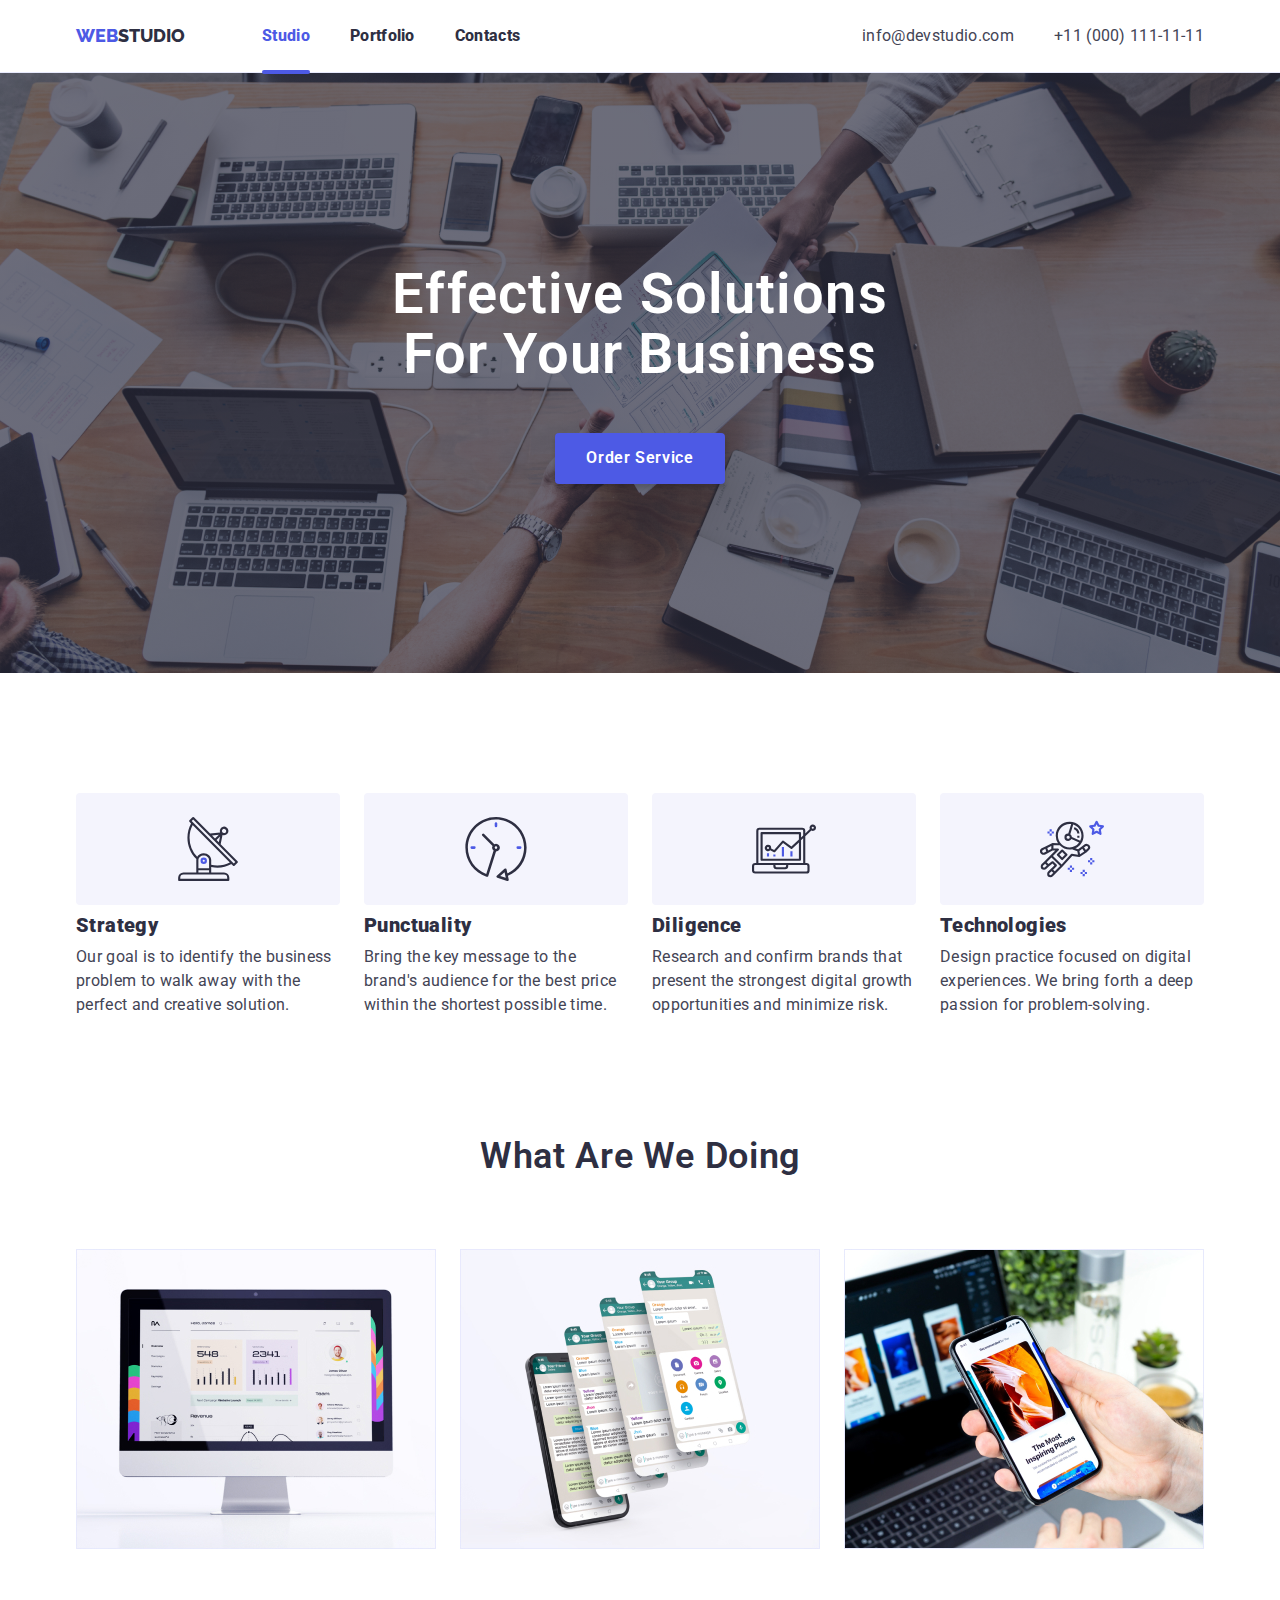
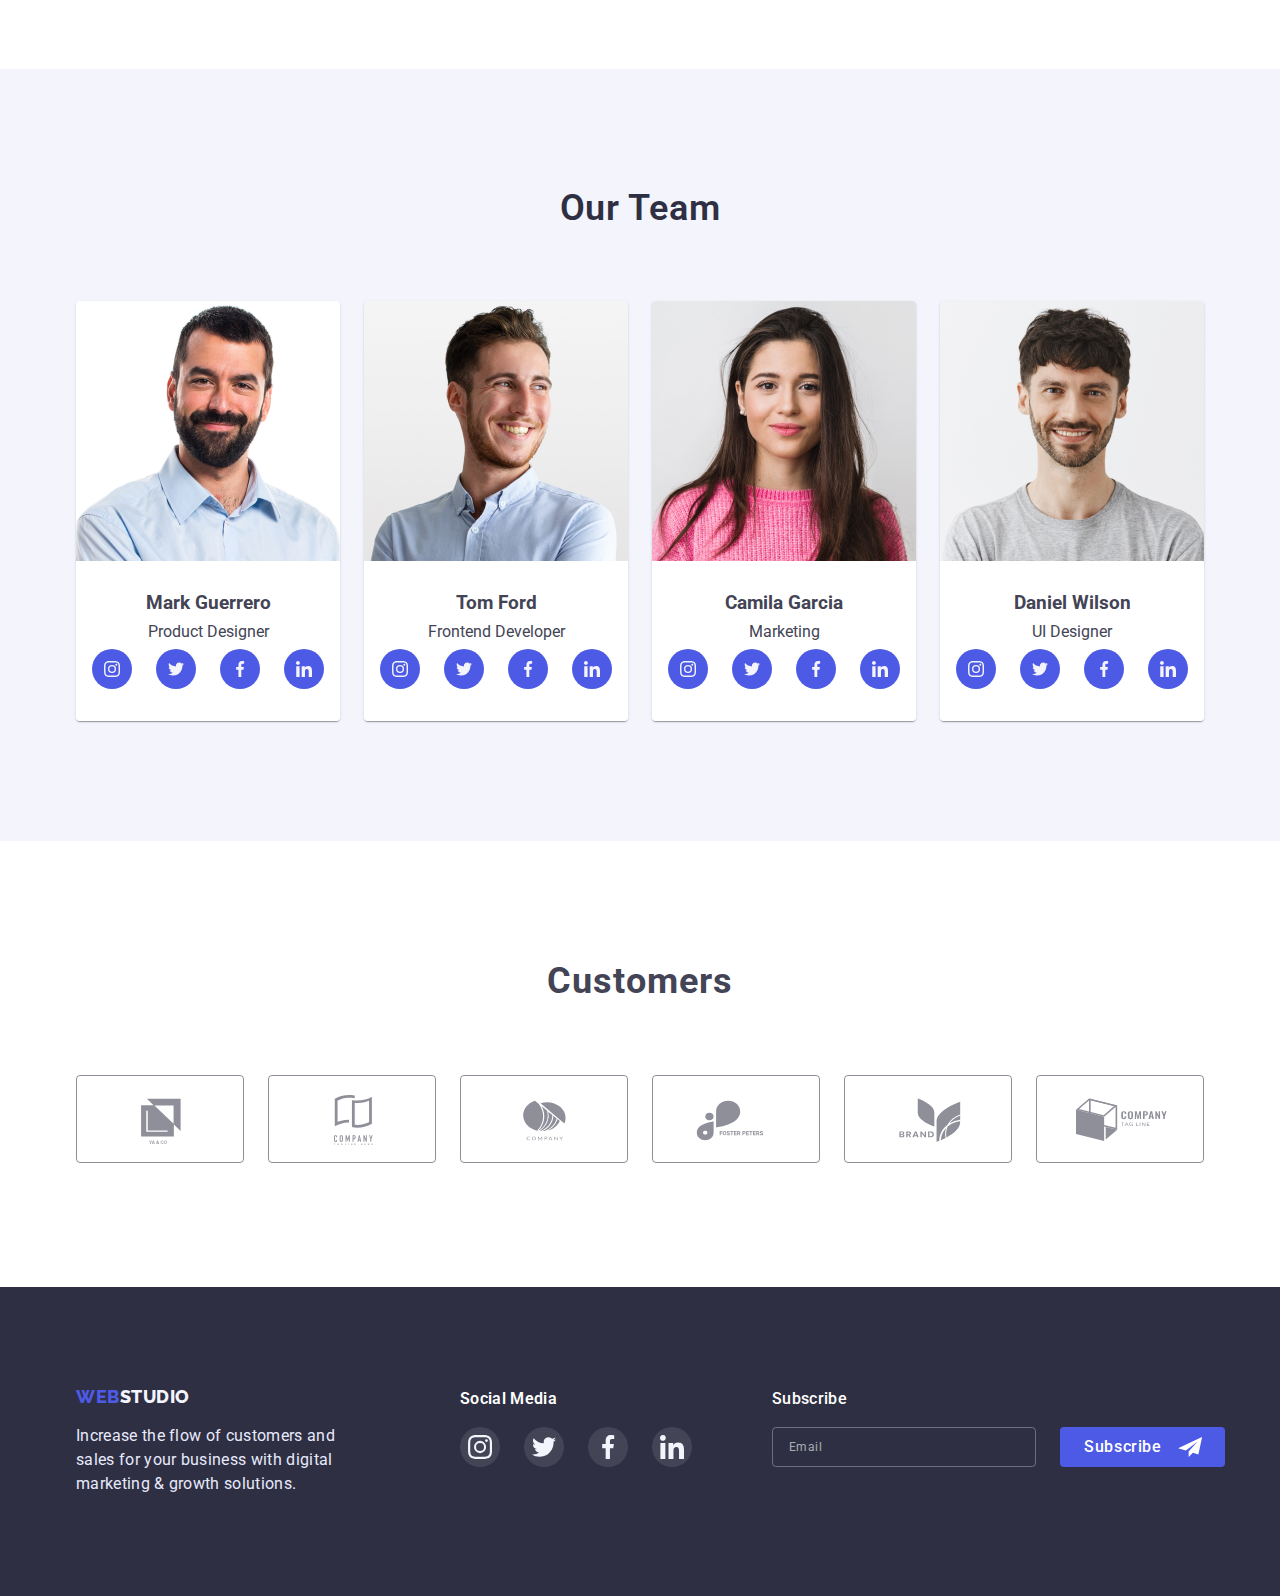
==== index.html @ 9e9b443f "Initializing HW_7" ====
<!DOCTYPE html>
<html lang="en">
<head>
    <meta charset="UTF-8">
    <meta http-equiv="X-UA-Compatible" content="IE=edge">
    <meta name="viewport" content="width=device-width, initial-scale=1.0">
    <title>Main Page</title>
    <link rel="preconnect" href="https://fonts.googleapis.com">
    <link rel="preconnect" href="https://fonts.gstatic.com" crossorigin>
    <link href="https://fonts.googleapis.com/css2?family=Raleway:wght@700;800&family=Roboto:wght@400;500;700;900&display=swap" rel="stylesheet">  
    <link rel="stylesheet" href="https://cdnjs.cloudflare.com/ajax/libs/modern-normalize/1.0.0/modern-normalize.min.css"/>
    <link rel="stylesheet" href="css/styles.css">
    <link rel="stylesheet" href="https://cdnjs.cloudflare.com/ajax/libs/animate.css/4.1.1/animate.min.css"/>
    <link href="https://unpkg.com/aos@2.3.1/dist/aos.css" rel="stylesheet">
</head>
    <!--body-->
<body class="body">
   
    <!--header-->
    <header class="header">
        <div class="container-header">
            <div class="header-block">
                <nav>
                <a href="./index.html" class="logo">Web<span class="logo-studio">Studio</span></a>
                
                    <ul class="nav-list">
                        <li class="nav-member"><a href ="./index.html" class="nav-link-current">Studio</a></li>
                        <li class="nav-member"><a href ="./portfolio.html" class="nav-link">Portfolio</a></li>
                        <li class="nav-member"><a href ="./contact.html" class="nav-link">Contacts</a></li>
                    </ul>
                </nav>
                <ul class="contacts">
                    <li class="contacts-member"><a href="mailto:info@devstudio.com" class="contacts-link">info@devstudio.com</a></li>
                    <li class="contacts-member"><a href="tel:+11(000)111-11-11" class="contacts-link">+11 (000) 111-11-11</a></li>
                </ul>
            </div>
        </div>
    </header>   
        <!--main content-->
    <main>
        <!--banner-->
    <section class="banner">
        <div class="container">
            <div class="banner-content">
                <h1 class="banner-logo">Effective Solutions<br>For Your Business</h1>
                <button type="button" name="order_service" data-modal-open class="button">Order Service</button>
                 <!-- modal -->
                <div class="modal-backdrop is-hidden" data-modal>
                    <div class="modal">
                        <button data-modal-close class="modal-button"><svg width="8" height="8" class="modal-svg"><use href="./images/sprite/vector.svg#vector"></use></svg></button>
                        <p class="form-title">Leave your contacts and we will call you back</p>
                        <form class="form">
                                <div class="modal-field">
                                <label for="user-name">Name</label>
                                <span class="input-field">
                                <input type="text"  name="user-name" id="user-name" class="input" placeholder="" required>
                                <svg width="18" height="18" class="input-icon"><use href="./images/sprite/form-icons.svg#person"></use></svg>
                                </span>
                                </div>

                                <div class="modal-field">
                                <label for="user-phone">Phone</label>
                                <span class="input-field">
                                <input type="tel"  name="user-phone" id="user-phone" class="input"  placeholder="" required 
                                pattern="[\+]\d{3}\s[\(]\d{2}[\)]\s\d{3}[\-]\d{2}[\-]\d{2}">
                                <svg width="18" height="18"  class="input-icon"><use href="./images/sprite/form-icons.svg#phone"></use></svg>
                                </span>
                                </div>

                                <div class="modal-field">
                                <label for="user-mail">Mail</label>
                                <span class="input-field">
                                <input type="email"  name="user-mail" id="user-mail" class="input" placeholder="" required>
                                <svg width="18" height="18"  class="input-icon"><use href="./images/sprite/form-icons.svg#email"></use></svg>
                                </span>
                                </div>

                                <div class="modal-textarea-field">
                                <label for="field">Comment</label> 
                                <textarea  id="field" name="field"  class="textarea" placeholder="Text input"></textarea>
                                </div>
                                <div class="modal-checkbox-field">
                                <label for="checkbox" class="check-label" >
                                    <input type="checkbox" id="checkbox" class="checkbox" required>
                                    <span class="checkbox-icon"></span>I accept the terms and conditions of the <a href="./index.html">Privacy Policy</a>
                                    
                                </label>
                                </div>
                                <button type="submit" class="form-button"><span class="form-button-text">Send</span></button>
                        </form>
                        
                    </div> 
                </div>
            </div>
        </div>
    </section>
        <!--important-points-->
    <section class="important-points-section">
        <div class="container">
            <h2 class="important-points-hidden-heading" hidden>Important Points</h2>
            <ul class="important-points">
                <li class="important-points-member">
                    <div class="important-points-card-icon">
                        <svg class="icon">
                            <use href ="./images/sprite/symbol-defs.svg#antenna"> </use>
                        </svg>
                    </div>
                    <h3 class="important-points-title"><b>Strategy</b></h3>
                    <p class="important-points-description">Our goal is to identify the business
                        problem to walk away with the perfect and creative solution. </p>
                </li>
                <li class="important-points-member">
                    <div class="important-points-card-icon">
                        <svg class="icon">
                            <use href ="./images/sprite/symbol-defs.svg#clock"> </use>
                        </svg>
                    </div>
                    <h3 class="important-points-title"><b>Punctuality</b></h3>
                    <p class="important-points-description">Bring the key message to the brand's audience for the best price 
                        within the shortest possible time.</p>
                </li>
                <li class="important-points-member">
                    <div class="important-points-card-icon">
                        <svg class="icon">
                            <use href ="./images/sprite/symbol-defs.svg#diagram"> </use>
                        </svg>
                    </div>
                    <h3 class="important-points-title"><b>Diligence</b></h3>
                    <p class="important-points-description">Research and confirm brands that present the strongest 
                        digital growth opportunities and minimize risk.</p>
                </li>
                <li class="important-points-member">
                    <div class="important-points-card-icon">
                        <svg class="icon">
                            <use href ="./images/sprite/symbol-defs.svg#astronaut"> </use>
                        </svg>
                    </div>
                    <h3 class="important-points-title"><b>Technologies</b></h3>
                    <p class="important-points-description">Design practice focused on digital experiences.
                        We bring forth a deep passion for problem-solving.</p>
                </li>
            </ul>
        </div>
    </section>
        <!--activities-->
    <section class="activities">
        <div class="container">
            <h2 class="activities-title"> What are we doing</h2>
            <ul class="activities-list">
                <li class="activities-member"><img src = "./images/Image1.jpg" alt ="img1" width="360"></li>
                <li class="activities-member"><img src = "./images/Image2.jpg" alt ="img2" width="360"></li>
                <li class="activities-member"><img src = "./images/Image3.jpg" alt ="img3" width="360"></li>
            </ul>
        </div>
    </section>  
        <!--teamсards-->
    <section class="teamcards">
        <div class="container">
            <h2 class="teamcards-title">Our Team</h2>
            <ul class="teamcards-list">
                <li class="teamcards-member">
                <article class="teamcard">
                <div class="teamcard-img">
                <img src = "./images/img1.jpg" alt ="Product Designer" width="264">
                </div>
                <div class="teamcard-content"> 
                <h3>Mark Guerrero</h3> <p>Product Designer</p>
                <ul class="social-link-list">
                    <li>
                        <a href="https://instagram.com" target="_blank" link="noopener norefferer nofollow" class="social-link">
                        <svg width="16" height="16"> <use xlink:href="./images/sprite/social-links.svg#instagram"></use></svg>
                    </a>
                    </li>
                    <li>
                    <a href="https://twitter.com" target="_blank" link="noopener norefferer nofollow" class="social-link">
                        <svg width="16" height="16"> <use xlink:href="./images/sprite/social-links.svg#twitter"></use></svg>
                    </a>
                    </li>
                    <li><a href="https://facebook.com" target="_blank" link="noopener norefferer nofollow" class="social-link">
                        <svg width="16" height="16"> <use xlink:href="./images/sprite/social-links.svg#facebook"></use></svg>
                    </a>
                    </li>
                    <li><a href="https://linkedin.com" target="_blank" link="noopener norefferer nofollow" class="social-link">
                        <svg width="16" height="16"> <use xlink:href="./images/sprite/social-links.svg#linkedin"></use></svg>
                    </a>
                    </li>
                </ul>
                </div> 
                </article>
                </li>
                <li class="teamcards-member">
                <article class="teamcard">
                <div class="teamcard-img">
                <img src = "./images/img4.jpg" alt ="Frontend Developer" width="264">
                </div> 
                <div class="teamcard-content">
                <h3>Tom Ford</h3> <p>Frontend Developer</p>
                <ul class="social-link-list">
                    <li>
                        <a href="https://instagram.com" target="_blank" link="noopener norefferer nofollow" class="social-link">
                        <svg width="16" height="16"> <use xlink:href="./images/sprite/social-links.svg#instagram"></use></svg>
                    </a>
                    </li>
                    <li>
                    <a href="https://twitter.com" target="_blank" link="noopener norefferer nofollow" class="social-link">
                        <svg width="16" height="16"> <use xlink:href="./images/sprite/social-links.svg#twitter"></use></svg>
                    </a>
                    </li>
                    <li><a href="https://facebook.com" target="_blank" link="noopener norefferer nofollow" class="social-link">
                        <svg width="16" height="16"> <use xlink:href="./images/sprite/social-links.svg#facebook"></use></svg>
                    </a>
                    </li>
                    <li><a href="https://linkedin.com" target="_blank" link="noopener norefferer nofollow" class="social-link">
                        <svg width="16" height="16"> <use xlink:href="./images/sprite/social-links.svg#linkedin"></use></svg>
                    </a>
                    </li>
                </ul>
                </div> 
                </article>
                </li>
                <li class="teamcards-member">
                <article class="teamcard">
                <div class="teamcard-img">       
                <img src = "./images/img2.jpg" alt ="Marketing" width="264">
                </div> 
                <div class="teamcard-content"> 
                <h3>Camila Garcia</h3> <p>Marketing</p>
                 <ul class="social-link-list">
                    <li>
                        <a href="https://instagram.com" target="_blank" link="noopener norefferer nofollow" class="social-link">
                        <svg width="16" height="16"> <use xlink:href="./images/sprite/social-links.svg#instagram"></use></svg>
                    </a>
                    </li>
                    <li>
                    <a href="https://twitter.com" target="_blank" link="noopener norefferer nofollow" class="social-link">
                        <svg width="16" height="16"> <use xlink:href="./images/sprite/social-links.svg#twitter"></use></svg>
                    </a>
                    </li>
                    <li><a href="https://facebook.com" target="_blank" link="noopener norefferer nofollow" class="social-link">
                        <svg width="16" height="16"> <use xlink:href="./images/sprite/social-links.svg#facebook"></use></svg>
                    </a>
                    </li>
                    <li><a href="https://linkedin.com" target="_blank" link="noopener norefferer nofollow" class="social-link">
                        <svg width="16" height="16"> <use xlink:href="./images/sprite/social-links.svg#linkedin"></use></svg>
                    </a>
                    </li>
                </ul>
                </div> 
                </article>
                </li>
                <li class="teamcards-member">
                <article class="teamcard">
                <div class="teamcard-img">
                <img src = "./images/img3.jpg" alt ="UI Designer" width="264">
                </div> 
                <div class="teamcard-content">
                <h3>Daniel Wilson</h3> <p>UI Designer</p>
                 <ul class="social-link-list">
                    <li>
                        <a href="https://instagram.com" target="_blank" link="noopener norefferer nofollow" class="social-link">
                        <svg width="16" height="16"> <use href="./images/sprite/social-links.svg#instagram"></use></svg>
                    </a>
                    </li>
                    <li>
                    <a href="https://twitter.com" target="_blank" link="noopener norefferer nofollow" class="social-link">
                        <svg width="16" height="16"> <use href="./images/sprite/social-links.svg#twitter"></use></svg>
                    </a>
                    </li>
                    <li><a href="https://facebook.com" target="_blank" link="noopener norefferer nofollow" class="social-link">
                        <svg width="16" height="16"> <use href="./images/sprite/social-links.svg#facebook"></use></svg>
                    </a>
                    </li>
                    <li><a href="https://linkedin.com" target="_blank" link="noopener norefferer nofollow" class="social-link">
                        <svg width="16" height="16"> <use href="./images/sprite/social-links.svg#linkedin"></use></svg>
                    </a>
                    </li>
                </ul>
                </div> 
                </article>
                </li>
            </ul>
        </div>
    </section>
    <section class="customer-section">
        <div class="container">
            <h2 class="customer-title">Customers</h2>
            <ul class="customer-services-list">
                <li class="customer-services-member">
                    <a class="customers-link" target="_blank" rel="norefferer noopener nofollow" href="">
                        <svg width="104" height="56" class="customers-icon">
                            <use xlink:href="./images/sprite/customer-icons.svg#logo1"></use>
                        </svg>
                    </a>
                </li>
                <li class="customer-services-member">
                        <a class="customers-link" target="_blank" rel="norefferer noopener nofollow" href="">
                            <svg width="104" height="56" class="customers-icon">
                                <use xlink:href="./images/sprite/customer-icons.svg#logo2"></use>
                            </svg>
                        </a>
                </li>
                <li class="customer-services-member">
                        <a class="customers-link" target="_blank" rel="norefferer noopener nofollow" href="">
                            <svg width="104" height="56" class="customers-icon">
                                <use xlink:href="./images/sprite/customer-icons.svg#logo3"></use>
                            </svg>
                        </a>
                </li>
                <li class="customer-services-member">
                        <a class="customers-link" target="_blank" rel="norefferer noopener nofollow" href="">
                            <svg width="104" height="56" class="customers-icon">
                                <use xlink:href="./images/sprite/customer-icons.svg#logo4"></use>
                            </svg>
                        </a>
                </li>
                <li class="customer-services-member">
                        <a class="customers-link" target="_blank" rel="norefferer noopener nofollow" href="">
                            <svg width="104" height="56" class="customers-icon">
                                <use xlink:href="./images/sprite/customer-icons.svg#logo5"></use>
                            </svg>
                        </a>
                </li>
                <li class="customer-services-member">
                        <a class="customers-link" target="_blank" rel="norefferer noopener nofollow" href="">
                            <svg width="104" height="56" class="customers-icon">
                                <use xlink:href="./images/sprite/customer-icons.svg#logo6"></use>
                            </svg>
                        </a>
                </li>
            </ul>
        </div>
    </section>
</main> 
        <!--footer-->
    <footer class="footer">
        <div class="container-footer">
            <div class="footer-content">
            <div class="footer-logo">
            <a href="./index.html" class="footer-web">Web<span class="footer-studio">Studio</span></a>
            </div>
            <p class="footer-text"> Increase the flow of customers and sales for your business 
            with digital marketing & growth solutions.</p>
            </div>
            <div class="footer-socials">
                <h3 class="footer-socials-title"> Social Media</h3>
                <ul class="footer-social-link-list">
                    <li>
                        <a href="https://instagram.com" target="_blank" link="noopener norefferer nofollow" class="footer-social-link">
                        <svg width="24" height="24"> <use href="./images/sprite/social-links.svg#instagram"></use></svg>
                    </a>
                    </li>
                    <li>
                    <a href="https://twitter.com" target="_blank" link="noopener norefferer nofollow" class="footer-social-link">
                        <svg width="24" height="24"> <use href="./images/sprite/social-links.svg#twitter"></use></svg>
                    </a>
                    </li>
                    <li><a href="https://facebook.com" target="_blank" link="noopener norefferer nofollow" class="footer-social-link">
                        <svg width="24" height="24"> <use href="./images/sprite/social-links.svg#facebook"></use></svg>
                    </a>
                    </li>
                    <li><a href="https://linkedin.com" target="_blank" link="noopener norefferer nofollow" class="footer-social-link">
                        <svg width="24" height="24"> <use href="./images/sprite/social-links.svg#linkedin"></use></svg>
                    </a>
                    </li>
                </ul>
            </div>
            <div class="footer-form-content">
                
                <form action="post">
                    <h3 class="footer-form-title">Subscribe</h3>
                    <div class="input-and-button">
                    <label class="label-exception">
                        <input type="mail" class="footer-input" placeholder="Email">
                    </label>
                    <button type="submit" class="footer-button">Subscribe<span class="send-icon"><svg width="24" height="20"><use href="./images/sprite/form-icons.svg#send"></use></svg></span></button>
                    </div>
                </form>
            </div>
        </div>
    </footer>
   
    <script src="./js/modal.js"></script>
    <script src="https://unpkg.com/aos@2.3.1/dist/aos.js"></script>
    <script>
        AOS.init();
      </script>
</body>
</html>
---- css/styles.css ----
/* header color #2E2F42;*/
/*standard color #434455;*/
/*accent color for buttons, :hover, :active and other stuff #4D5AE5;*/

/*-------------common styles-------------*/

/*root*/
:root{
--standard-white-color: #ffffff;
--text-color: #434455;
--title-text-color: #2E2F42;
--subtle-dark-color: #8E8F99;
--active-color: #4D5AE5;
--accent-color: #E7E9FC;
--light-white-color: #F4F4FD;
--card-set-gap: 20px;
--card-shadow: 0px 2px 1px -1px rgba(0, 0, 0, 0.2),
0px 1px 1px 0px rgba(0, 0, 0, 0.14), 0px 1px 3px 0px rgba(0, 0, 0, 0.12);
--backdrop-color: rgba(46, 47, 66, 0.4);
--modal-color:  #FCFCFC;
--modal-shadow: 0px 1px 1px rgba(0, 0, 0, 0.14), 0px 1px 3px rgba(0, 0, 0, 0.12), 0px 2px 1px rgba(0, 0, 0, 0.2);
--animation-duration: 250ms;
--animation-timing-function: cubic-bezier(0.4, 0, 0.2, 1) ;
}
/*box-sizing*/
*, ::after,::before{
    box-sizing: border-box;
}
/*blocking styles*/
img {
    display: block;
}
h1,h2,h3,h4,h5,h6, ul, li, p {
    margin: 0;
    padding: 0;
}
/* pages background color */
.body{
   background-color: var(--standard-white-color);
   color: var(--text-color);
   font-family: Roboto, Raleway, sans-serif;
   
}
/*container*/
.container-header{
    width: 1158px;
    margin: 0 auto;
    padding-left: 15px;
    padding-right: 15px;
}
.container{
    width: 1158px;
    margin-left: auto;
    margin-right: auto;
    padding-right: 15px;
    padding-left: 15px;
}
.container-footer{
    width: 1158px;
    margin-left: auto;
    margin-right: auto;
    padding-right: 15px;
    padding-left: 15px;
    display: flex;
}
/*logo, contacts and nav*/
.header{
    border-bottom: 1px solid #E7E9FC;
    padding-top: 24px;
    padding-bottom: 24px;
    box-shadow: 0px 2px 1px rgb(46 47 66 / 8%), 0px 1px 1px rgb(46 47 66 / 16%), 0px 1px 6px rgb(46 47 66 / 8%);
}
.header-block{
    display: flex;
    justify-content: space-between;
    align-items: center;
}
nav{
    display: flex;
}
.nav-list,
 .contacts,
  .logo{
    display: flex;
    align-items: center;
}

.logo{
    font-family: 'Raleway', sans-serif;
  
    font-weight: 800;
    font-size: 18px;
    line-height: 1.3;
    color: var(--active-color);
    text-decoration: none;
    text-transform: uppercase;
    padding-bottom: 1px;
}
.logo-studio{
    font-family: 'Raleway', sans-serif;
    font-weight: 800;
    font-size: 18px;
    line-height: 1.3;
    color: var(--title-text-color);
    text-decoration: none;
    text-transform: uppercase;

}
.nav-link{
    color: var(--title-text-color);
    text-decoration: none;
    font-size: 16px;
    line-height: 0.66;
    letter-spacing: 0.02em;
    font-weight: 800;
    color: var(--title-text-color);
    display: inline-block;
    transition: color var(--animation-duration) var(--animation-timing-function);
    
}

.nav-member{
    list-style-type: none;  
    display: inline-block;  
    
}
.nav-list{
    margin-left: 77px;
    
}
.nav-list li:not(:last-child){
    margin-right: 40px;
}
.contacts{
   display: flex;
   list-style: none;
   padding-left: 0;
  
}
.contacts-member{
    list-style-type: none;
}
.contacts li:not(:last-child){
  margin-right: 40px;
}

.contacts-link{
    color: var(--text-color);
    text-decoration: none;
    font-size: 16px;
    line-height: 1.5;
    letter-spacing: 0.02em;
    transition: color var(--animation-duration) var(--animation-timing-function);
}

/*footer*/
.footer{
    background: var(--title-text-color);
    padding-top: 100px;
    padding-bottom: 100px;
}
.footer-logo{
    margin-bottom: 16px;
}
.footer-web{
    font-family: 'Raleway', sans-serif;
    font-weight: 800;
    font-size: 18px;
    line-height: 1.16;
    align-items: center;
    letter-spacing: 0.03em;
    text-transform: uppercase;
    color: var(--active-color);
    text-decoration: none;
    width: 44px;
    height: 22px;
    
}
.footer-studio{
    font-family: 'Raleway', sans-serif;
    font-weight: 800;
    font-size: 18px;
    line-height: 1.16;
    align-items: center;
    letter-spacing: 0.03em;
    text-transform: uppercase;
    color: var(--light-white-color);
    text-decoration: none;
    width: 44px;
    height: 22px;
    
}
.footer-text{
    font-weight: 400;
    font-size: 16px;
    line-height: 1.5;
    letter-spacing: 0.02em;
    color: var(--accent-color);
    width: 264px;
    
}
.footer-socials{
    margin-left: 120px;
    margin-right: 80px;
}
.footer-socials-title{
    font-family: 'Roboto';
    font-style: normal;
    font-weight: 600;
    font-size: 16px;
    line-height: 1.5;
    letter-spacing: 0.02em;
    color: var(--standard-white-color);
    margin-bottom: 16px;
}
.footer-social-link-list{
    list-style-type: none;
    display: flex;
    gap: 24px;
    justify-content: center;
    align-items: center;
}
.footer-social-link{
    display: flex;
    height: 40px;
    width: 40px;
    align-items: center;
    justify-content: center;
    border-radius: 50%;
    background-color: rgba(255, 255, 255, 0.1);;    
    text-decoration: none;
    transition: background-color var(--animation-duration) var(--animation-timing-function);
}
    /* footer form styles */
.footer-form-content{
    display: block;
}

.footer-form-title{
    font-family: 'Roboto';
    font-style: normal;
    font-weight: 500;
    font-size: 16px;
    line-height: 1.5;
    letter-spacing: 0.02em;
    color: var(--standard-white-color);
    margin-bottom: 16px;
}
.input-and-button{
    display: flex;
    width: 453px;
    gap: 24px;
}
.label-exception{
    margin: 0px;
}
.footer-input{
    background-color: transparent;
    width: 264px;
    height: 40px;
    border-radius: 4px;
    outline: none;
    border:  1px solid rgba(255, 255, 255, 0.3);
    color: var(--standard-white-color);
    padding-left: 16px;
    transition: border var(--animation-duration) var(--animation-timing-function);
}
.footer-input::placeholder{
    font-family: 'Roboto';
    font-style: normal;
    font-weight: 400;
    font-size: 12px;
    line-height: 2;
    display: flex;
    align-items: center;
    letter-spacing: 0.04em;
    color: rgba(255, 255, 255, 0.6);

    }
.footer-button{
    display: inline-flex;
    min-width: 165px;
    height: 40px;
    align-items: center;
    padding: 8px 24px;
    background-color: var(--active-color);
    border: none;
    border-radius: 4px;
    color: var(--standard-white-color);
    font-family: 'Roboto';
    font-style: normal;
    font-weight: 500;
    font-size: 16px;
    line-height: 1.5;
    letter-spacing: 0.04em;
    cursor: pointer;
    transition: background-color var(--animation-duration) var(--animation-timing-function);
}
.send-icon{
    display: inline-block;
    margin-left: 16px;
    fill: white;
    width: 24px;
    height: 20px;
}
.footer-input:hover, .footer-input:focus, .footer-input:active{
    border: 1px solid var(--active-color);
   
}
.footer-button:hover, .footer-button:focus, .footer-button:active{
    background-color: #404BBF ;
    box-shadow: 0px 1px 6px rgba(46, 47, 66, 0.08), 0px 1px 1px rgba(46, 47, 66, 0.16), 0px 2px 1px rgba(46, 47, 66, 0.08);
    border-radius: 4px;
    
}
 /*------------index.html styles-------------*/
/*banner*/
.banner{
    background: var(--title-text-color);
    text-align: center;
    padding-bottom: 192px;  
    padding-top: 192px;
    background-image: linear-gradient(
        rgba(46, 47, 66, 0.7),
        rgba(46, 47, 66, 0.7)), url(../images/Bgimage.jpg);
    max-width: 1600px;
    max-height: 600px;
    margin-left: auto;
    margin-right: auto;
    background-size: cover;
    background-position: center;
    background-repeat: no-repeat;
}
.banner-logo{
    font-weight: 600;
    font-size: 56px;
    line-height: 1.07;
    letter-spacing: 0.02em;
    color: var(--standard-white-color);
    margin-bottom: 48px;
   
}
/*button index.html*/
.button{
    font-family: 'Roboto', sans-serif;
    font-weight: 600;
    font-size: 16px;
    line-height: 1.18;
    letter-spacing: 0.04em;
    color: var(--standard-white-color);
    border-color: transparent;
    background: var(--active-color);
    box-shadow: 0px 4px 4px rgba(0, 0, 0, 0.15);
    border-radius: 4px;
    cursor: pointer;
    width: 170px;
    height: 51px;
    transition-property: background-color, border, box-shadow;
    transition-duration: var(--animation-duration);
    transition-timing-function: var(--animation-timing-function);

}
/* modal window index.html*/
.modal-backdrop{
    position: fixed;
    top: 0;
    left: 0;
    height: 100%;
    width: 100%;
    background-color: var(--backdrop-color) ;
    transition: translate var(--animation-duration) var(--animation-timing-function), opacity var(--animation-duration) var(--animation-timing-function), visibility var(--animation-duration) var(--animation-timing-function);
}
.modal-backdrop.is-hidden{
    opacity: 0;
    pointer-events: none;
}
.modal-backdrop.is-hidden .modal{
    transform: translate(-50%, -50%) scale(0.1);
}
.modal{
    position: absolute;
    padding-left: 24px;
    padding-right: 24px;
    padding-bottom: 24px;
    padding-top: 72px;
    top: 50%;
    left: 50%;
    transform: translate(-50%, -50%);
    width: 408px;
    min-height: 576px;
    background-color: var(--modal-color);
    box-shadow: var(--modal-shadow);
    border-radius: 4px;
    
    transform: translate(-50%, -50%) scale(1);
    transition: transform var(--animation-duration) var(--animation-timing-function), opacity var(--animation-duration) var(--animation-timing-function);
}
.modal-button{
    position: absolute;    
    width: 24px;
    height: 24px;
    right: 24px;
    top: 24px;
    border-radius: 50%;
    background-color: var(--accent-color);
    border: 1px solid rgba(0, 0, 0, 0.1);
    cursor: pointer;
    transition: background-color var(--animation-duration) var(--animation-timing-function);
}
/* modal hovers */
.modal-button:hover{
    background-color: #404BBF;
   
}
.modal-button:hover .modal-svg{
    fill: var(--standard-white-color);
    transition: fill var(--animation-duration) var(--animation-timing-function);
}
.input:hover, .input:focus, input:active  {
    border: 1px solid var(--active-color);
}
.input:hover + .input-icon, 
.input:focus + .input-icon, 
.input:active + .input-icon{
    fill: var(--active-color);
}
.input-icon:hover, 
.input-icon:active, 
.input-icon:focus{
    fill: var(--active-color);
   
}
.form-button:hover, .form-button:active, .form-button:focus{
    background-color: #404BBF ;
    box-shadow: 0px 1px 6px rgba(46, 47, 66, 0.08), 0px 1px 1px rgba(46, 47, 66, 0.16), 0px 2px 1px rgba(46, 47, 66, 0.08);
    border-radius: 4px;
   
}
.textarea:hover, .textarea:focus, textarea:active{
    border: 1px solid var(--active-color);
    
}
/* styles for form inside modal */
.form{
    display: inline-block;
    text-align: left;
}
.form-title{
    font-family: 'Roboto';
    font-style: normal;
    font-weight: 500;
    font-size: 16px;
    line-height: 1.5;
    text-align: center;
    letter-spacing: 0.02em;
    color: var(--title-text-color);
    margin-bottom: 16px;
}
.modal-field{
    margin-bottom: 8px;
 
      
}
.input-field{
    position: relative;
   
}

label{
    font-family: 'Roboto';
    font-style: normal;
    font-weight: 400;
    font-size: 12px;
    line-height: 14px;
    letter-spacing: 0.01em;
    color: var(--subtle-dark-color);
   
}
.input-icon{
    position: absolute;
    left: 0; top: 50%;
    transform: translateY(-50%);
    margin-left: 16px;
    transition: fill var(--animation-duration) var(--animation-timing-function);
}
.input{
    margin-top: 4px;
    width: 360px;
    height: 40px;
    border: 1px solid rgba(33, 33, 33, 0.2);
    border-radius: 4px;
    outline: none;
    background-color: transparent;
    padding: 0;
    padding-left: 36px;
    transition: border var(--animation-duration) var(--animation-timing-function);
}

.textarea{
    margin-top: 4px;
    padding-top: 8px;
   
    resize: none;
    outline: none;
    border: 1px solid rgba(33, 33, 33, 0.2);
    border-radius: 4px;
    width: 360px;
    height: 120px;
    padding-left: 16px;
    transition: border var(--animation-duration) var(--animation-timing-function);
}
.textarea::placeholder{
   
    font-family: 'Roboto';
    font-style: normal;
    font-weight: 400;
    font-size: 12px;
    line-height: 1.33;
    letter-spacing: 0.04em;
    color: rgba(117, 117, 117, 0.5);
}
.check-label{
    font-family: 'Roboto';
    font-style: normal;
    font-weight: 400;
    font-size: 12px;
    line-height: 1.33;
    letter-spacing: 0.04em;
    color: #757575;
    padding-left: 18px;
}
.modal-checkbox-field{
    position: relative;
    margin-top: 16px;
    margin-bottom: 24px;
}
.checkbox{
    appearance: none;
}
.checkbox-icon{
    display: inline-block;
    position: absolute;
    top: 0;
    left: 0;
    width: 16px;
    height: 16px;
    transform: translateY(20%);
    border: 2px solid var(--title-text-color);
    border-radius: 2px;
    background-color: transparent;
    transition: background-color var(--animation-duration) var(--animation-timing-function), border  var(--animation-timing-function);
}
.checkbox:checked + .checkbox-icon{
    width: 16px;
    height: 16px;
    border: none;
    background-color: #404BBF;
    background-image: url(../images/sprite/check.svg);
    background-repeat: no-repeat;
    background-position: center;
  
}

.form-button{
    display: block;
    margin: 0 auto;
    background-color: var(--active-color);
    box-shadow:  0px 4px 4px rgba(0, 0, 0, 0.15);
    border-radius: 4px;
    border: 1px solid var(--active-color);
    padding: 16px 32px;
    max-width: 169px;
    max-height: 56px;
    cursor: pointer;
    transition: background-color var(--animation-duration) var(--animation-timing-function);
}
.form-button-text{
    display: block;
    width: 105px;
    align-items: center;
    text-align: center;
    letter-spacing: 0.04em;
    font-family: 'Roboto';
    font-style: normal;
    font-weight: 500;
    font-size: 16px;
    line-height: 1.5;
    letter-spacing: 0.04em;
    color: var(--standard-white-color);
}

/*important-points index.html*/
.important-points-section{
    padding-top: 120px;

}
.important-points{
    display:flex;
    flex-wrap: nowrap;
  
}
.important-points-member{
    list-style-type: none;
    width: 264px;
}
.important-points li:not(:last-child){
    margin-right: 24px;
}
.important-points-card-icon{
    width: 264px;
    height: 112px;
    background-color: var(--light-white-color);
    margin-bottom: 8px;
    border-radius: 4px;
    display: flex;
    align-items: center;
    justify-content: center;
}
.icon{
    width: 64px;
    height: 64px;
}
.important-points-title{
    font-weight: 600;
    font-size: 20px;
    line-height: 1.2;
    letter-spacing: 0.02em;
    color: var(--title-text-color);
    margin-bottom: 8px;
    
}
.important-points-description{
    font-size: 16px;
    line-height: 1.5;
    letter-spacing: 0.02em;
    color: var(--text-color);
}
/*activities index.html*/
.activities{
    padding-top: 120px;
    padding-bottom: 120px;
}
.activities-title{
    font-weight: 600;
    font-size: 36px;
    line-height: 1.11;
    text-align: center;
    letter-spacing: 0.02em;
    text-transform: capitalize;
    color: var(--title-text-color);
    margin-bottom: 72px;
    
}
.activities-list{
   
    display: flex;
}
.activities-member{
    list-style-type: none;
}
.activities-list li:not(:last-child){
   margin-right: 24px;
}
/*teamcards index.html*/
.teamcards{
    background: var(--light-white-color);
    padding-top: 120px;
    padding-bottom: 120px;
}
.teamcards-title{
    font-weight: 600;
    font-size: 36px;
    line-height: 1.11;
    text-align: center;
    letter-spacing: 0.02em;
    text-transform: capitalize;
    color: var(--title-text-color);
    margin-bottom: 72px;
    
}
.teamcard-content{
    padding: 32px 16px 32px 16px;
    display: flex;
    flex-direction: column;
    justify-content: center;
    align-items: center;
    gap: 8px;
    background-color: var(--standard-white-color);
}

.teamcards-list{
    display: flex;
    margin: 0;
    list-style: none;
    flex-wrap: nowrap;
    
}
.teamcards-list > .teamcards-member{
    flex-basis: 264px;
    
}
.teamcards-list > .teamcards-member:not(:first-child){
    margin-left: 24px;
}
.teamcard{
    box-shadow: var(--card-shadow);
    border-radius: 4px;
    overflow: hidden;
}
/* social links in teamcards index.html */
.social-link-list{
    list-style-type: none;
    display: flex;
    gap: 24px;
    justify-content: center;
    align-items: center;
}
.social-list-member{
   text-decoration: none;
}
.social-link{
    display: flex;
    height: 40px;
    width: 40px;
    align-items: center;
    justify-content: center;
    border-radius: 50%;
    background-color: var(--active-color);
    transition: background-color var(--animation-duration) var(--animation-timing-function);

}
/* Customer section index.html */
.customer-section{
    padding-top: 120px;
    padding-bottom: 120px;
}
.customer-title{
    font-family: 'Roboto';
    font-style: normal;
    font-weight: 700;
    font-size: 36px;
    line-height: 1.16;
    text-align: center;
    letter-spacing: 0.03em;
    margin-bottom: 72px;
}
.customer-services-list{
    list-style-type: none;
    display: flex;
    gap: 24px;
}
.customers-link{
    display: inline-flex;
    align-items: center;
    justify-content: center;
    background-color: var(--standard-white-color);
    }
.customers-icon{
    width: 168px;
    height: 88px;
    fill: #8E8F99;
    padding: 16px 32px;
    border-radius: 4px;
    border: 1px solid #8E8F99;
}
.customers-link
.customers-icon{
    transition-property: background-color, border, fill;
    transition-duration: var(--animation-duration);
    transition-timing-function: var(--animation-timing-function);
}
/*-------------portfolio.html styles-------------*/
/*section*/
.portfolio{
    padding-top: 96px;
    padding-bottom: 120px;
}
/*buttons and image lists*/
.hidden{
    position: absolute;
    width: 1px;
    height: 1px;
    margin: -1px;
    border: 0;
    padding: 0;
    white-space: nowrap;
    clip-path: inset(100%);
    clip: rect(0 0 0 0);
    overflow: hidden;
}
.button-list{
    display: flex;
    margin-bottom: 72px;
    justify-content: center ;
}
.button-list-member{
list-style-type: none;
}
.button-list-member:not(:last-child){
    margin-right: 24px;
}
.portfolio-button{
    font-family: 'Roboto', sans-serif;
    font-weight: 600;
    font-size: 16px;
    line-height: 1.5;
    letter-spacing: 0.04em;
    color: var(--active-color);
    background: var(--light-white-color);
    border: 1px solid var(--accent-color);
    border-radius: 4px;
    cursor: pointer;
    padding-left: 24px;
    padding-right: 24px;
    height: 48px;
    transition-property: color, background-color, border, border-radius, box-shadow;
    transition-duration: var(--animation-duration);
    transition-timing-function: var(--animation-timing-function);
}
/*image-list portfolio.html*/
.image-list{
    display: flex;
    margin: 0;
    list-style: none;
    flex-wrap: wrap;
    
}

.image-list > .image-list-member:nth-last-child(-n+6){
    margin-top: 48px;

}
.image-list-member{
    list-style-type: none;
    flex-basis: 360px;
}
.image-list-member:not(:nth-child(3n+1)){
    margin-left: 24px;
}
.image-card-content{
    display: flex;
    flex-direction: column;
    justify-content: center;
    align-items: flex-start;
    width: 360px;
    padding-top: 32px;
    padding-bottom: 32px;
    gap: 8px;
    border: 1px solid var(--accent-color);
    padding-left: 16px;
}


.image-title{
    font-weight: 600;
    font-size: 20px;
    line-height: 1.2;
    letter-spacing: 0.02em;
    color: var(--title-text-color);
   
}
.image-type{
    font-size: 16px;
    line-height: 1.5;
    letter-spacing: 0.02em;
    color: var(--text-color);
   
}
.image{
    position: relative;
    overflow: hidden;
}
.image-card{
    transition: box-shadow var(--animation-duration) var(--animation-timing-function);
}



/*-------------hover and active styles for both pagesб overlays, and stuff-------------*/

.nav-link-current{
    color:var(--active-color);
    text-decoration: none;
    font-size: 16px;
    line-height: 0.66;
    letter-spacing: 0.02em;
    font-weight: 800;
    display: inline-block;
    position: relative;
}
.nav-link-current::after{
    position: absolute;
    content: '';
    display: block;
    width: 100%;
    border-radius: 2px;
    background-color: var(--active-color);
    height: 4px;
    margin-top: 28px;
}
.nav-link:hover{
    color: var(--active-color);
}
.contacts-link:hover{
    color: var(--active-color);
}
.button:hover,
.button:active{
    background: var(--active-color);
    box-shadow: 0px 1px 6px rgba(46, 47, 66, 0.08), 0px 1px 1px rgba(46, 47, 66, 0.16), 0px 2px 1px rgba(46, 47, 66, 0.08);
    border-radius: 4px;
}

.social-link:hover,
.social-link:active{
    background: #404BBF;
}
.footer-social-link:hover,
.footer-social-link:active{
    background: #31D0AA;
}
.customers-link:focus .customers-icon,
.customers-link:active .customers-icon,
.customers-link:hover .customers-icon {
    fill: var(--active-color);
    border: 1px solid var(--active-color);
    border-radius: 4px;
}

.portfolio-button:active{
    color: var(--standard-white-color);
    background: var(--active-color);
    box-shadow: 0px 3px 1px rgba(0, 0, 0, 0.1), 0px 2px 1px rgba(0, 0, 0, 0.08), 0px 2px 2px rgba(0, 0, 0, 0.12);
    border-radius: 4px;
    border: var(--active-color)
}
.portfolio-button:hover{
    color: var(--standard-white-color);
    background: var(--active-color);
    box-shadow: 0px 1px 6px rgba(46, 47, 66, 0.08), 0px 1px 1px rgba(46, 47, 66, 0.16), 0px 2px 1px rgba(46, 47, 66, 0.08);
    border-radius: 4px;
    border: var(--active-color);
}
.image-card:hover, 
.image-card:active{
    box-shadow: 0px 1px 6px rgb(46 47 66 / 0.08), 0px 1px 1px rgb(46 47 66 / 16%), 0px 2px 1px rgb(46 47 66 / 8%);

}
.overlay-portion{
    position: absolute;
    display: inline-block;
    width: 100%;
    height: 100%;
    left: 0;
    top: 0;
    padding: 40px 32px;
    background-color: var(--active-color);
    opacity: 0;
    transform: translateY(100%);
    transition: transform var(--animation-duration) var(--animation-timing-function),
    opacity var(--animation-duration) var(--animation-timing-function);
    }
.overlay-text{
     color: var(--light-white-color);
     font-family: 'Roboto';
     font-style: normal;
     font-weight: 400;
     font-size: 16px;
     line-height: 1.5;
     letter-spacing: 0.02em;
     
 }
 .image-card:hover .overlay-portion,
 .image-card:active .overlay-portion{
    opacity: 1;
    transform: translateY(0);
 }
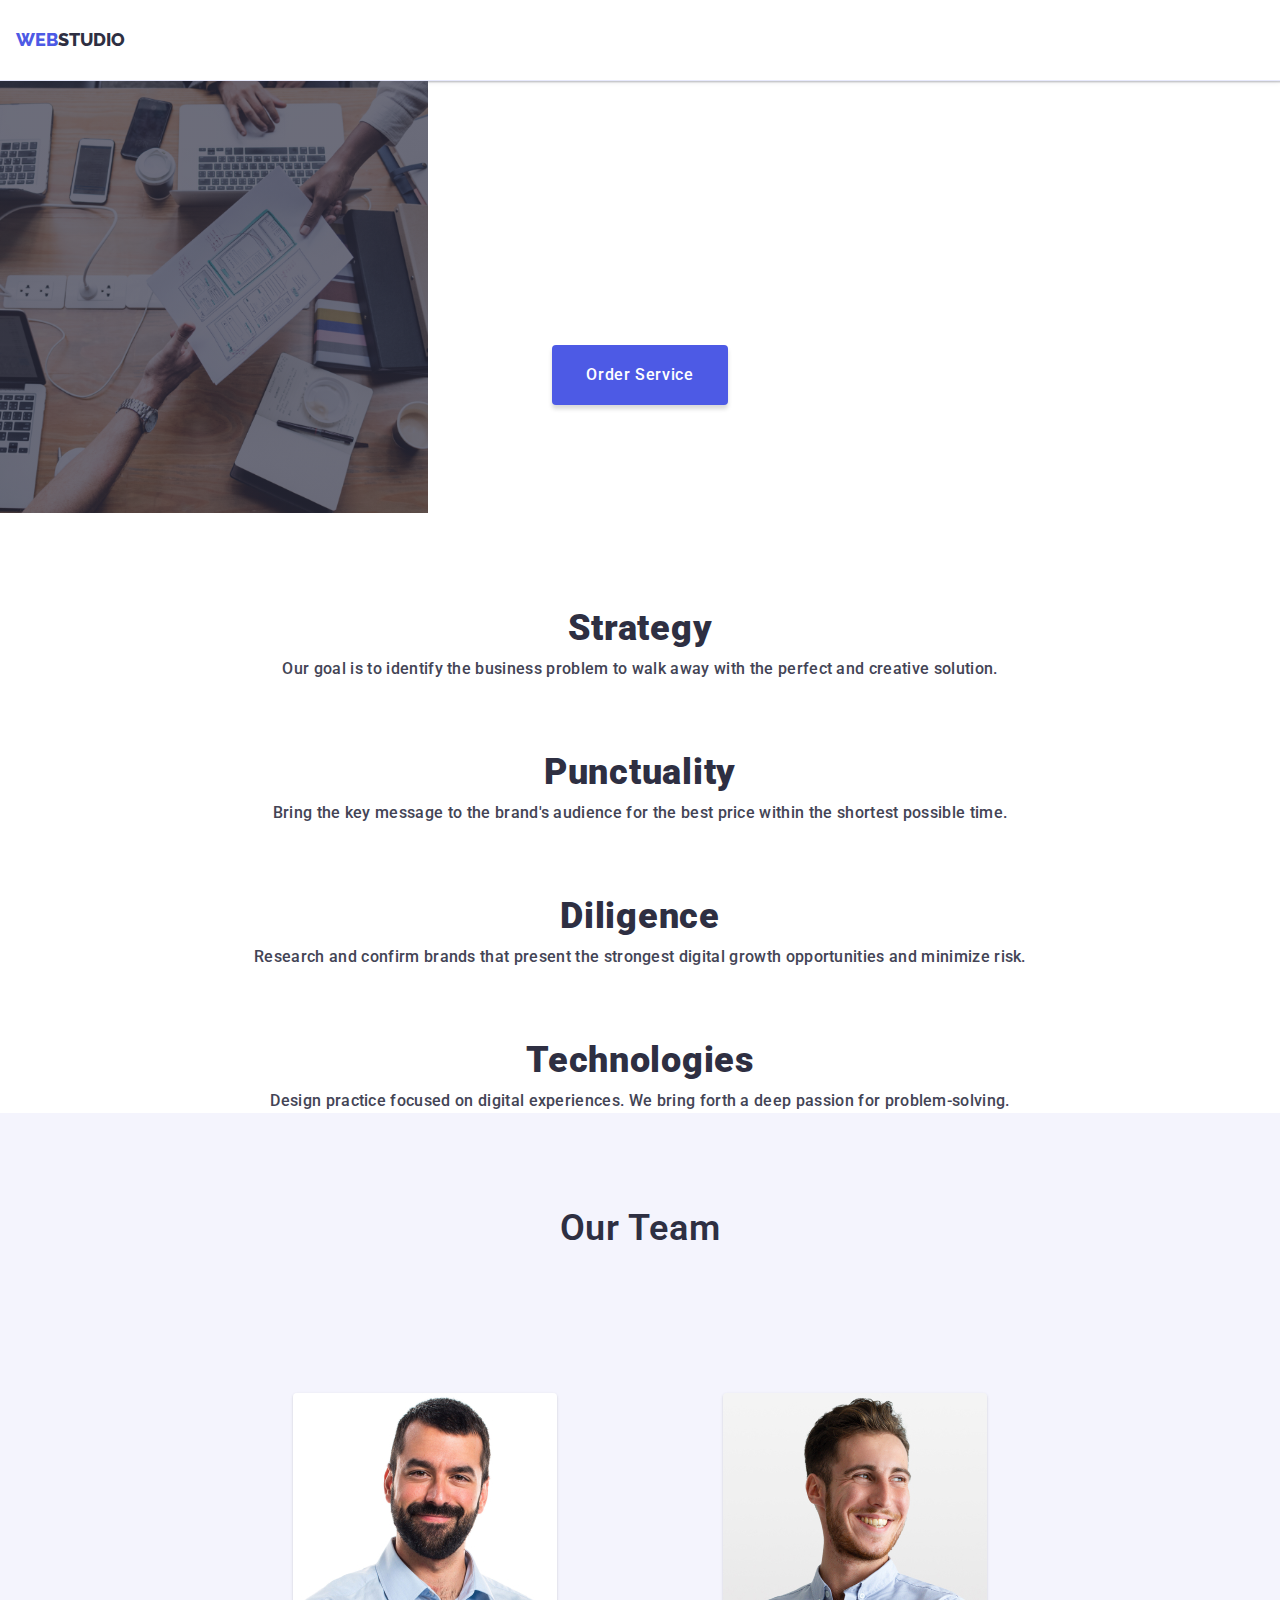
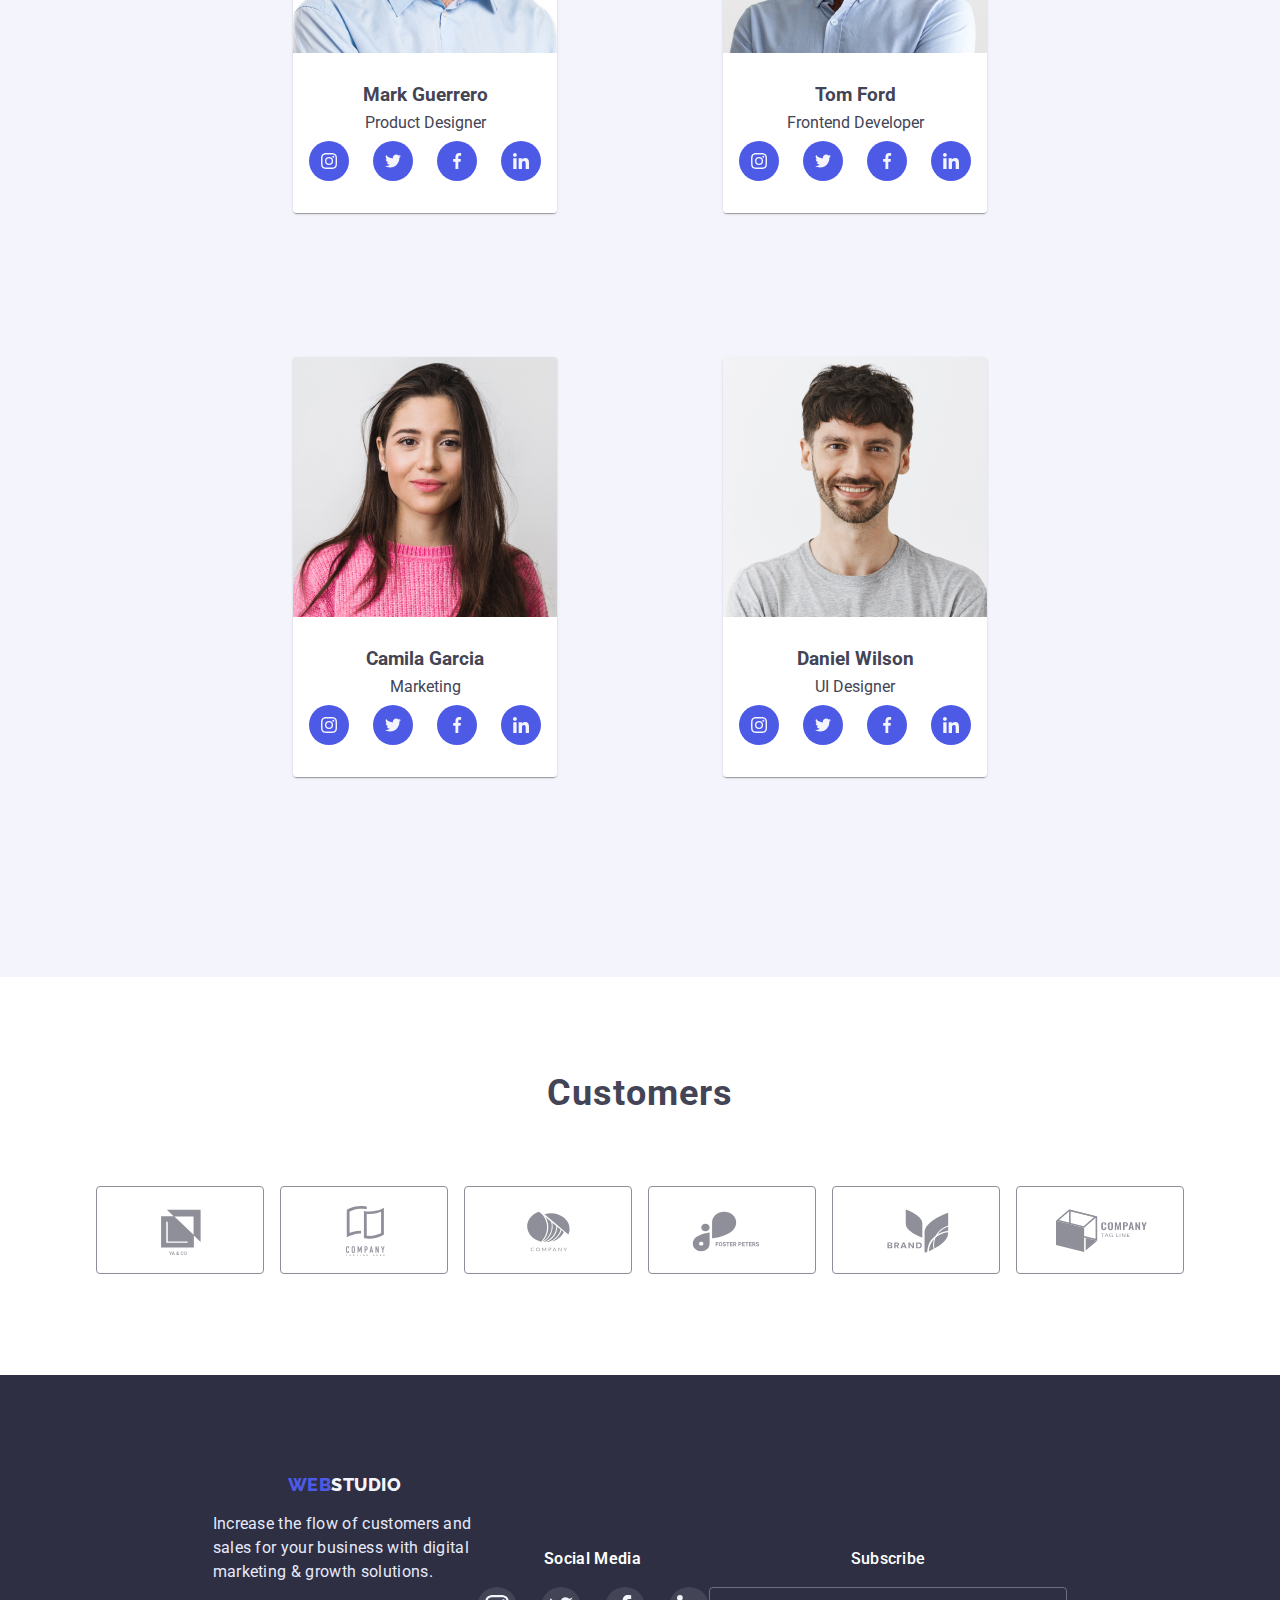
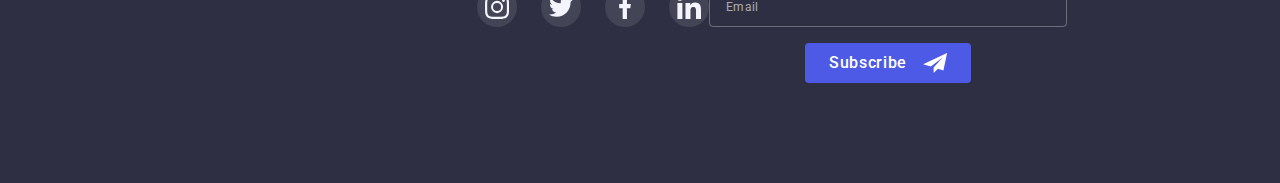
==== commit 5d24752a: "mobile pt2(done" ====
--- a/index.html
+++ b/index.html
@@ -1,388 +1,442 @@
-<!DOCTYPE html>
-<html lang="en">
-<head>
-    <meta charset="UTF-8">
-    <meta http-equiv="X-UA-Compatible" content="IE=edge">
-    <meta name="viewport" content="width=device-width, initial-scale=1.0">
-    <title>Main Page</title>
-    <link rel="preconnect" href="https://fonts.googleapis.com">
-    <link rel="preconnect" href="https://fonts.gstatic.com" crossorigin>
-    <link href="https://fonts.googleapis.com/css2?family=Raleway:wght@700;800&family=Roboto:wght@400;500;700;900&display=swap" rel="stylesheet">  
-    <link rel="stylesheet" href="https://cdnjs.cloudflare.com/ajax/libs/modern-normalize/1.0.0/modern-normalize.min.css"/>
-    <link rel="stylesheet" href="css/styles.css">
-    <link rel="stylesheet" href="https://cdnjs.cloudflare.com/ajax/libs/animate.css/4.1.1/animate.min.css"/>
-    <link href="https://unpkg.com/aos@2.3.1/dist/aos.css" rel="stylesheet">
-</head>
-    <!--body-->
-<body class="body">
-   
-    <!--header-->
-    <header class="header">
-        <div class="container-header">
-            <div class="header-block">
-                <nav>
-                <a href="./index.html" class="logo">Web<span class="logo-studio">Studio</span></a>
-                
-                    <ul class="nav-list">
-                        <li class="nav-member"><a href ="./index.html" class="nav-link-current">Studio</a></li>
-                        <li class="nav-member"><a href ="./portfolio.html" class="nav-link">Portfolio</a></li>
-                        <li class="nav-member"><a href ="./contact.html" class="nav-link">Contacts</a></li>
-                    </ul>
-                </nav>
-                <ul class="contacts">
-                    <li class="contacts-member"><a href="mailto:info@devstudio.com" class="contacts-link">info@devstudio.com</a></li>
-                    <li class="contacts-member"><a href="tel:+11(000)111-11-11" class="contacts-link">+11 (000) 111-11-11</a></li>
-                </ul>
-            </div>
-        </div>
-    </header>   
-        <!--main content-->
-    <main>
-        <!--banner-->
-    <section class="banner">
-        <div class="container">
-            <div class="banner-content">
-                <h1 class="banner-logo">Effective Solutions<br>For Your Business</h1>
-                <button type="button" name="order_service" data-modal-open class="button">Order Service</button>
-                 <!-- modal -->
-                <div class="modal-backdrop is-hidden" data-modal>
-                    <div class="modal">
-                        <button data-modal-close class="modal-button"><svg width="8" height="8" class="modal-svg"><use href="./images/sprite/vector.svg#vector"></use></svg></button>
-                        <p class="form-title">Leave your contacts and we will call you back</p>
-                        <form class="form">
-                                <div class="modal-field">
-                                <label for="user-name">Name</label>
-                                <span class="input-field">
-                                <input type="text"  name="user-name" id="user-name" class="input" placeholder="" required>
-                                <svg width="18" height="18" class="input-icon"><use href="./images/sprite/form-icons.svg#person"></use></svg>
-                                </span>
-                                </div>
-
-                                <div class="modal-field">
-                                <label for="user-phone">Phone</label>
-                                <span class="input-field">
-                                <input type="tel"  name="user-phone" id="user-phone" class="input"  placeholder="" required 
-                                pattern="[\+]\d{3}\s[\(]\d{2}[\)]\s\d{3}[\-]\d{2}[\-]\d{2}">
-                                <svg width="18" height="18"  class="input-icon"><use href="./images/sprite/form-icons.svg#phone"></use></svg>
-                                </span>
-                                </div>
-
-                                <div class="modal-field">
-                                <label for="user-mail">Mail</label>
-                                <span class="input-field">
-                                <input type="email"  name="user-mail" id="user-mail" class="input" placeholder="" required>
-                                <svg width="18" height="18"  class="input-icon"><use href="./images/sprite/form-icons.svg#email"></use></svg>
-                                </span>
-                                </div>
-
-                                <div class="modal-textarea-field">
-                                <label for="field">Comment</label> 
-                                <textarea  id="field" name="field"  class="textarea" placeholder="Text input"></textarea>
-                                </div>
-                                <div class="modal-checkbox-field">
-                                <label for="checkbox" class="check-label" >
-                                    <input type="checkbox" id="checkbox" class="checkbox" required>
-                                    <span class="checkbox-icon"></span>I accept the terms and conditions of the <a href="./index.html">Privacy Policy</a>
-                                    
-                                </label>
-                                </div>
-                                <button type="submit" class="form-button"><span class="form-button-text">Send</span></button>
-                        </form>
-                        
-                    </div> 
-                </div>
-            </div>
-        </div>
-    </section>
-        <!--important-points-->
-    <section class="important-points-section">
-        <div class="container">
-            <h2 class="important-points-hidden-heading" hidden>Important Points</h2>
-            <ul class="important-points">
-                <li class="important-points-member">
-                    <div class="important-points-card-icon">
-                        <svg class="icon">
-                            <use href ="./images/sprite/symbol-defs.svg#antenna"> </use>
-                        </svg>
-                    </div>
-                    <h3 class="important-points-title"><b>Strategy</b></h3>
-                    <p class="important-points-description">Our goal is to identify the business
-                        problem to walk away with the perfect and creative solution. </p>
-                </li>
-                <li class="important-points-member">
-                    <div class="important-points-card-icon">
-                        <svg class="icon">
-                            <use href ="./images/sprite/symbol-defs.svg#clock"> </use>
-                        </svg>
-                    </div>
-                    <h3 class="important-points-title"><b>Punctuality</b></h3>
-                    <p class="important-points-description">Bring the key message to the brand's audience for the best price 
-                        within the shortest possible time.</p>
-                </li>
-                <li class="important-points-member">
-                    <div class="important-points-card-icon">
-                        <svg class="icon">
-                            <use href ="./images/sprite/symbol-defs.svg#diagram"> </use>
-                        </svg>
-                    </div>
-                    <h3 class="important-points-title"><b>Diligence</b></h3>
-                    <p class="important-points-description">Research and confirm brands that present the strongest 
-                        digital growth opportunities and minimize risk.</p>
-                </li>
-                <li class="important-points-member">
-                    <div class="important-points-card-icon">
-                        <svg class="icon">
-                            <use href ="./images/sprite/symbol-defs.svg#astronaut"> </use>
-                        </svg>
-                    </div>
-                    <h3 class="important-points-title"><b>Technologies</b></h3>
-                    <p class="important-points-description">Design practice focused on digital experiences.
-                        We bring forth a deep passion for problem-solving.</p>
-                </li>
-            </ul>
-        </div>
-    </section>
-        <!--activities-->
-    <section class="activities">
-        <div class="container">
-            <h2 class="activities-title"> What are we doing</h2>
-            <ul class="activities-list">
-                <li class="activities-member"><img src = "./images/Image1.jpg" alt ="img1" width="360"></li>
-                <li class="activities-member"><img src = "./images/Image2.jpg" alt ="img2" width="360"></li>
-                <li class="activities-member"><img src = "./images/Image3.jpg" alt ="img3" width="360"></li>
-            </ul>
-        </div>
-    </section>  
-        <!--teamсards-->
-    <section class="teamcards">
-        <div class="container">
-            <h2 class="teamcards-title">Our Team</h2>
-            <ul class="teamcards-list">
-                <li class="teamcards-member">
-                <article class="teamcard">
-                <div class="teamcard-img">
-                <img src = "./images/img1.jpg" alt ="Product Designer" width="264">
-                </div>
-                <div class="teamcard-content"> 
-                <h3>Mark Guerrero</h3> <p>Product Designer</p>
-                <ul class="social-link-list">
-                    <li>
-                        <a href="https://instagram.com" target="_blank" link="noopener norefferer nofollow" class="social-link">
-                        <svg width="16" height="16"> <use xlink:href="./images/sprite/social-links.svg#instagram"></use></svg>
-                    </a>
-                    </li>
-                    <li>
-                    <a href="https://twitter.com" target="_blank" link="noopener norefferer nofollow" class="social-link">
-                        <svg width="16" height="16"> <use xlink:href="./images/sprite/social-links.svg#twitter"></use></svg>
-                    </a>
-                    </li>
-                    <li><a href="https://facebook.com" target="_blank" link="noopener norefferer nofollow" class="social-link">
-                        <svg width="16" height="16"> <use xlink:href="./images/sprite/social-links.svg#facebook"></use></svg>
-                    </a>
-                    </li>
-                    <li><a href="https://linkedin.com" target="_blank" link="noopener norefferer nofollow" class="social-link">
-                        <svg width="16" height="16"> <use xlink:href="./images/sprite/social-links.svg#linkedin"></use></svg>
-                    </a>
-                    </li>
-                </ul>
-                </div> 
-                </article>
-                </li>
-                <li class="teamcards-member">
-                <article class="teamcard">
-                <div class="teamcard-img">
-                <img src = "./images/img4.jpg" alt ="Frontend Developer" width="264">
-                </div> 
-                <div class="teamcard-content">
-                <h3>Tom Ford</h3> <p>Frontend Developer</p>
-                <ul class="social-link-list">
-                    <li>
-                        <a href="https://instagram.com" target="_blank" link="noopener norefferer nofollow" class="social-link">
-                        <svg width="16" height="16"> <use xlink:href="./images/sprite/social-links.svg#instagram"></use></svg>
-                    </a>
-                    </li>
-                    <li>
-                    <a href="https://twitter.com" target="_blank" link="noopener norefferer nofollow" class="social-link">
-                        <svg width="16" height="16"> <use xlink:href="./images/sprite/social-links.svg#twitter"></use></svg>
-                    </a>
-                    </li>
-                    <li><a href="https://facebook.com" target="_blank" link="noopener norefferer nofollow" class="social-link">
-                        <svg width="16" height="16"> <use xlink:href="./images/sprite/social-links.svg#facebook"></use></svg>
-                    </a>
-                    </li>
-                    <li><a href="https://linkedin.com" target="_blank" link="noopener norefferer nofollow" class="social-link">
-                        <svg width="16" height="16"> <use xlink:href="./images/sprite/social-links.svg#linkedin"></use></svg>
-                    </a>
-                    </li>
-                </ul>
-                </div> 
-                </article>
-                </li>
-                <li class="teamcards-member">
-                <article class="teamcard">
-                <div class="teamcard-img">       
-                <img src = "./images/img2.jpg" alt ="Marketing" width="264">
-                </div> 
-                <div class="teamcard-content"> 
-                <h3>Camila Garcia</h3> <p>Marketing</p>
-                 <ul class="social-link-list">
-                    <li>
-                        <a href="https://instagram.com" target="_blank" link="noopener norefferer nofollow" class="social-link">
-                        <svg width="16" height="16"> <use xlink:href="./images/sprite/social-links.svg#instagram"></use></svg>
-                    </a>
-                    </li>
-                    <li>
-                    <a href="https://twitter.com" target="_blank" link="noopener norefferer nofollow" class="social-link">
-                        <svg width="16" height="16"> <use xlink:href="./images/sprite/social-links.svg#twitter"></use></svg>
-                    </a>
-                    </li>
-                    <li><a href="https://facebook.com" target="_blank" link="noopener norefferer nofollow" class="social-link">
-                        <svg width="16" height="16"> <use xlink:href="./images/sprite/social-links.svg#facebook"></use></svg>
-                    </a>
-                    </li>
-                    <li><a href="https://linkedin.com" target="_blank" link="noopener norefferer nofollow" class="social-link">
-                        <svg width="16" height="16"> <use xlink:href="./images/sprite/social-links.svg#linkedin"></use></svg>
-                    </a>
-                    </li>
-                </ul>
-                </div> 
-                </article>
-                </li>
-                <li class="teamcards-member">
-                <article class="teamcard">
-                <div class="teamcard-img">
-                <img src = "./images/img3.jpg" alt ="UI Designer" width="264">
-                </div> 
-                <div class="teamcard-content">
-                <h3>Daniel Wilson</h3> <p>UI Designer</p>
-                 <ul class="social-link-list">
-                    <li>
-                        <a href="https://instagram.com" target="_blank" link="noopener norefferer nofollow" class="social-link">
-                        <svg width="16" height="16"> <use href="./images/sprite/social-links.svg#instagram"></use></svg>
-                    </a>
-                    </li>
-                    <li>
-                    <a href="https://twitter.com" target="_blank" link="noopener norefferer nofollow" class="social-link">
-                        <svg width="16" height="16"> <use href="./images/sprite/social-links.svg#twitter"></use></svg>
-                    </a>
-                    </li>
-                    <li><a href="https://facebook.com" target="_blank" link="noopener norefferer nofollow" class="social-link">
-                        <svg width="16" height="16"> <use href="./images/sprite/social-links.svg#facebook"></use></svg>
-                    </a>
-                    </li>
-                    <li><a href="https://linkedin.com" target="_blank" link="noopener norefferer nofollow" class="social-link">
-                        <svg width="16" height="16"> <use href="./images/sprite/social-links.svg#linkedin"></use></svg>
-                    </a>
-                    </li>
-                </ul>
-                </div> 
-                </article>
-                </li>
-            </ul>
-        </div>
-    </section>
-    <section class="customer-section">
-        <div class="container">
-            <h2 class="customer-title">Customers</h2>
-            <ul class="customer-services-list">
-                <li class="customer-services-member">
-                    <a class="customers-link" target="_blank" rel="norefferer noopener nofollow" href="">
-                        <svg width="104" height="56" class="customers-icon">
-                            <use xlink:href="./images/sprite/customer-icons.svg#logo1"></use>
-                        </svg>
-                    </a>
-                </li>
-                <li class="customer-services-member">
-                        <a class="customers-link" target="_blank" rel="norefferer noopener nofollow" href="">
-                            <svg width="104" height="56" class="customers-icon">
-                                <use xlink:href="./images/sprite/customer-icons.svg#logo2"></use>
-                            </svg>
-                        </a>
-                </li>
-                <li class="customer-services-member">
-                        <a class="customers-link" target="_blank" rel="norefferer noopener nofollow" href="">
-                            <svg width="104" height="56" class="customers-icon">
-                                <use xlink:href="./images/sprite/customer-icons.svg#logo3"></use>
-                            </svg>
-                        </a>
-                </li>
-                <li class="customer-services-member">
-                        <a class="customers-link" target="_blank" rel="norefferer noopener nofollow" href="">
-                            <svg width="104" height="56" class="customers-icon">
-                                <use xlink:href="./images/sprite/customer-icons.svg#logo4"></use>
-                            </svg>
-                        </a>
-                </li>
-                <li class="customer-services-member">
-                        <a class="customers-link" target="_blank" rel="norefferer noopener nofollow" href="">
-                            <svg width="104" height="56" class="customers-icon">
-                                <use xlink:href="./images/sprite/customer-icons.svg#logo5"></use>
-                            </svg>
-                        </a>
-                </li>
-                <li class="customer-services-member">
-                        <a class="customers-link" target="_blank" rel="norefferer noopener nofollow" href="">
-                            <svg width="104" height="56" class="customers-icon">
-                                <use xlink:href="./images/sprite/customer-icons.svg#logo6"></use>
-                            </svg>
-                        </a>
-                </li>
-            </ul>
-        </div>
-    </section>
-</main> 
-        <!--footer-->
-    <footer class="footer">
-        <div class="container-footer">
-            <div class="footer-content">
-            <div class="footer-logo">
-            <a href="./index.html" class="footer-web">Web<span class="footer-studio">Studio</span></a>
-            </div>
-            <p class="footer-text"> Increase the flow of customers and sales for your business 
-            with digital marketing & growth solutions.</p>
-            </div>
-            <div class="footer-socials">
-                <h3 class="footer-socials-title"> Social Media</h3>
-                <ul class="footer-social-link-list">
-                    <li>
-                        <a href="https://instagram.com" target="_blank" link="noopener norefferer nofollow" class="footer-social-link">
-                        <svg width="24" height="24"> <use href="./images/sprite/social-links.svg#instagram"></use></svg>
-                    </a>
-                    </li>
-                    <li>
-                    <a href="https://twitter.com" target="_blank" link="noopener norefferer nofollow" class="footer-social-link">
-                        <svg width="24" height="24"> <use href="./images/sprite/social-links.svg#twitter"></use></svg>
-                    </a>
-                    </li>
-                    <li><a href="https://facebook.com" target="_blank" link="noopener norefferer nofollow" class="footer-social-link">
-                        <svg width="24" height="24"> <use href="./images/sprite/social-links.svg#facebook"></use></svg>
-                    </a>
-                    </li>
-                    <li><a href="https://linkedin.com" target="_blank" link="noopener norefferer nofollow" class="footer-social-link">
-                        <svg width="24" height="24"> <use href="./images/sprite/social-links.svg#linkedin"></use></svg>
-                    </a>
-                    </li>
-                </ul>
-            </div>
-            <div class="footer-form-content">
-                
-                <form action="post">
-                    <h3 class="footer-form-title">Subscribe</h3>
-                    <div class="input-and-button">
-                    <label class="label-exception">
-                        <input type="mail" class="footer-input" placeholder="Email">
-                    </label>
-                    <button type="submit" class="footer-button">Subscribe<span class="send-icon"><svg width="24" height="20"><use href="./images/sprite/form-icons.svg#send"></use></svg></span></button>
-                    </div>
-                </form>
-            </div>
-        </div>
-    </footer>
-   
-    <script src="./js/modal.js"></script>
-    <script src="https://unpkg.com/aos@2.3.1/dist/aos.js"></script>
-    <script>
-        AOS.init();
-      </script>
-</body>
-</html>
+<!DOCTYPE html>
+<html lang="en">
+<head>
+    <meta charset="UTF-8">
+    <meta http-equiv="X-UA-Compatible" content="IE=edge">
+    <meta name="viewport" content="width=device-width, initial-scale=1.0">
+    <title>Main Page</title>
+    <link rel="preconnect" href="https://fonts.googleapis.com">
+    <link rel="preconnect" href="https://fonts.gstatic.com" crossorigin>
+    <link href="https://fonts.googleapis.com/css2?family=Raleway:wght@700;800&family=Roboto:wght@400;500;700;900&display=swap" rel="stylesheet">  
+    <link rel="stylesheet" href="https://cdnjs.cloudflare.com/ajax/libs/modern-normalize/1.0.0/modern-normalize.min.css"/>
+    <link rel="stylesheet" href="css/styles.css">
+    <link rel="stylesheet" href="css/mobile.css">
+    <link rel="stylesheet" href="css/tablet.css">
+    <link rel="stylesheet" href="css/desktop.css">
+    <link rel="stylesheet" href="https://cdnjs.cloudflare.com/ajax/libs/animate.css/4.1.1/animate.min.css"/>
+    <link href="https://unpkg.com/aos@2.3.1/dist/aos.css" rel="stylesheet">
+</head>
+    <!--body-->
+<body class="body">
+   
+    <!--header-->
+    <header class="header">
+        <div class="container-header">
+            <div class="header-block">
+                <nav>
+                <a href="./index.html" class="logo">Web<span class="logo-studio">Studio</span></a>
+                
+                    <ul class="nav-list">
+                        <li class="nav-member"><a href ="./index.html" class="nav-link-current">Studio</a></li>
+                        <li class="nav-member"><a href ="./portfolio.html" class="nav-link">Portfolio</a></li>
+                        <li class="nav-member"><a href ="./contact.html" class="nav-link">Contacts</a></li>
+                    </ul>
+                </nav>
+                <button data-menu-open type="button" class="menu-open" >
+                <svg class="menu-open-icon" width="32" height="22">
+                    <use href="./images/sprite/hamburger.svg#hamburger"></use>
+                </svg>
+                </button>
+                <ul class="contacts">
+                    <li class="contacts-member"><a href="mailto:info@devstudio.com" class="contacts-link">info@devstudio.com</a></li>
+                    <li class="contacts-member"><a href="tel:+11(000)111-11-11" class="contacts-link">+11 (000) 111-11-11</a></li>
+                </ul>
+            </div>
+        </div>
+        
+            <div class="mob-menu is-hidden" data-menu>
+                <div class="container-menu" >
+                    <button  data-menu-close type="button" class="menu-close">
+                        <svg class="menu-close-icon" width="8" height="8">
+                            <use href="./images/sprite/vector.svg#vector"></use>
+                        </svg>
+                    </button>
+                    <div>
+                    <ul class="nav-list-menu">
+                        <li class="nav-member-menu"><a href ="./index.html" class="nav-link current-menu">Studio</a></li>
+                        <li class="nav-member-menu"><a href ="./portfolio.html" class="nav-link">Portfolio</a></li>
+                        <li class="nav-member-menu"><a href ="./contact.html" class="nav-link">Contacts</a></li>
+                    </ul>
+                    </div>
+                    <div>
+                    <ul class="contacts-menu">
+                        <li class="contacts-member-menu"><a href="tel:+11(000)111-11-11" class="contacts-link phone-menu">+11 (000) 111-11-11</a></li>
+                        <li class="contacts-member-menu"><a href="mailto:info@devstudio.com" class="contacts-link email-menu">info@devstudio.com</a></li>
+                    </ul>
+                    
+                    <ul class="social-link-list-menu">
+                        <li>
+                            <a href="https://instagram.com" target="_blank" link="noopener norefferer nofollow" class="social-link">
+                            <svg width="24" height="24"> <use xlink:href="./images/sprite/social-links.svg#instagram"></use></svg>
+                        </a>
+                        </li>
+                        <li>
+                        <a href="https://twitter.com" target="_blank" link="noopener norefferer nofollow" class="social-link">
+                            <svg width="24" height="24"> <use xlink:href="./images/sprite/social-links.svg#twitter"></use></svg>
+                        </a>
+                        </li>
+                        <li><a href="https://facebook.com" target="_blank" link="noopener norefferer nofollow" class="social-link">
+                            <svg width="24" height="24"> <use xlink:href="./images/sprite/social-links.svg#facebook"></use></svg>
+                        </a>
+                        </li>
+                        <li><a href="https://linkedin.com" target="_blank" link="noopener norefferer nofollow" class="social-link">
+                            <svg width="24" height="24"> <use xlink:href="./images/sprite/social-links.svg#linkedin"></use></svg>
+                        </a>
+                        </li>
+                    </ul>
+                    </div>
+                </div>
+            </div>
+        
+    </header>   
+        <!--main content-->
+    <main>
+        <!--banner-->
+    <section class="banner">
+        <div class="container">
+            <div class="banner-content">
+                <h1 class="banner-logo">Effective Solutions<br>For Your Business</h1>
+                <button type="button" name="order_service" data-modal-open class="button">Order Service</button>
+               
+                <div class="modal-backdrop is-hidden" data-modal>
+                    <div class="modal">
+                        <button data-modal-close class="modal-button"><svg width="8" height="8" class="modal-svg"><use href="./images/sprite/vector.svg#vector"></use></svg></button>
+                        <p class="form-title">Leave your contacts and we will call you back</p>
+                        <form class="form">
+                                <div class="modal-field">
+                                <label for="user-name">Name</label>
+                                <span class="input-field">
+                                <input type="text"  name="user-name" id="user-name" class="input" placeholder="" required>
+                                <svg width="18" height="18" class="input-icon"><use href="./images/sprite/form-icons.svg#person"></use></svg>
+                                </span>
+                                </div>
+
+                                <div class="modal-field">
+                                <label for="user-phone">Phone</label>
+                                <span class="input-field">
+                                <input type="tel"  name="user-phone" id="user-phone" class="input"  placeholder="" required 
+                                pattern="[\+]\d{3}\s[\(]\d{2}[\)]\s\d{3}[\-]\d{2}[\-]\d{2}">
+                                <svg width="18" height="18"  class="input-icon"><use href="./images/sprite/form-icons.svg#phone"></use></svg>
+                                </span>
+                                </div>
+
+                                <div class="modal-field">
+                                <label for="user-mail">Mail</label>
+                                <span class="input-field">
+                                <input type="email"  name="user-mail" id="user-mail" class="input" placeholder="" required>
+                                <svg width="18" height="18"  class="input-icon"><use href="./images/sprite/form-icons.svg#email"></use></svg>
+                                </span>
+                                </div>
+
+                                <div class="modal-textarea-field">
+                                <label for="field">Comment</label> 
+                                <textarea  id="field" name="field"  class="textarea" placeholder="Text input"></textarea>
+                                </div>
+                                <div class="modal-checkbox-field">
+                                <label for="checkbox" class="check-label" >
+                                    <input type="checkbox" id="checkbox" class="checkbox" required>
+                                    <span class="checkbox-icon"></span>I accept the terms and conditions of the <a href="./index.html">Privacy Policy</a>
+                                    
+                                </label>
+                                </div>
+                                <button type="submit" class="form-button"><span class="form-button-text">Send</span></button>
+                        </form>
+                        
+                    </div> 
+                </div>
+            </div>
+        </div>
+    </section>
+        <!--important-points-->
+    <section class="important-points-section">
+        <div class="container">
+            <h2 class="important-points-hidden-heading" hidden>Important Points</h2>
+            <ul class="important-points">
+                <li class="important-points-member">
+                    <div class="important-points-card-icon">
+                        <svg class="icon">
+                            <use href ="./images/sprite/symbol-defs.svg#antenna"> </use>
+                        </svg>
+                    </div>
+                    <h3 class="important-points-title"><b>Strategy</b></h3>
+                    <p class="important-points-description">Our goal is to identify the business
+                        problem to walk away with the perfect and creative solution. </p>
+                </li>
+                <li class="important-points-member">
+                    <div class="important-points-card-icon">
+                        <svg class="icon">
+                            <use href ="./images/sprite/symbol-defs.svg#clock"> </use>
+                        </svg>
+                    </div>
+                    <h3 class="important-points-title"><b>Punctuality</b></h3>
+                    <p class="important-points-description">Bring the key message to the brand's audience for the best price 
+                        within the shortest possible time.</p>
+                </li>
+                <li class="important-points-member">
+                    <div class="important-points-card-icon">
+                        <svg class="icon">
+                            <use href ="./images/sprite/symbol-defs.svg#diagram"> </use>
+                        </svg>
+                    </div>
+                    <h3 class="important-points-title"><b>Diligence</b></h3>
+                    <p class="important-points-description">Research and confirm brands that present the strongest 
+                        digital growth opportunities and minimize risk.</p>
+                </li>
+                <li class="important-points-member">
+                    <div class="important-points-card-icon">
+                        <svg class="icon">
+                            <use href ="./images/sprite/symbol-defs.svg#astronaut"> </use>
+                        </svg>
+                    </div>
+                    <h3 class="important-points-title"><b>Technologies</b></h3>
+                    <p class="important-points-description">Design practice focused on digital experiences.
+                        We bring forth a deep passion for problem-solving.</p>
+                </li>
+            </ul>
+        </div>
+    </section>
+        <!--activities-->
+    <section class="activities">
+        <div class="container">
+            <h2 class="activities-title"> What are we doing</h2>
+            <ul class="activities-list">
+                <li class="activities-member"><img src = "./images/Image1.jpg" alt ="img1" width="360"></li>
+                <li class="activities-member"><img src = "./images/Image2.jpg" alt ="img2" width="360"></li>
+                <li class="activities-member"><img src = "./images/Image3.jpg" alt ="img3" width="360"></li>
+            </ul>
+        </div>
+    </section>  
+        <!--teamсards-->
+    <section class="teamcards">
+        <div class="container">
+            <h2 class="teamcards-title">Our Team</h2>
+            <ul class="teamcards-list">
+                <li class="teamcards-member">
+                <article class="teamcard">
+                <div class="teamcard-img">
+                <img src = "./images/img1.jpg" alt ="Product Designer" width="264">
+                </div>
+                <div class="teamcard-content"> 
+                <h3>Mark Guerrero</h3> <p>Product Designer</p>
+                <ul class="social-link-list">
+                    <li>
+                        <a href="https://instagram.com" target="_blank" link="noopener norefferer nofollow" class="social-link">
+                        <svg width="16" height="16"> <use xlink:href="./images/sprite/social-links.svg#instagram"></use></svg>
+                    </a>
+                    </li>
+                    <li>
+                    <a href="https://twitter.com" target="_blank" link="noopener norefferer nofollow" class="social-link">
+                        <svg width="16" height="16"> <use xlink:href="./images/sprite/social-links.svg#twitter"></use></svg>
+                    </a>
+                    </li>
+                    <li><a href="https://facebook.com" target="_blank" link="noopener norefferer nofollow" class="social-link">
+                        <svg width="16" height="16"> <use xlink:href="./images/sprite/social-links.svg#facebook"></use></svg>
+                    </a>
+                    </li>
+                    <li><a href="https://linkedin.com" target="_blank" link="noopener norefferer nofollow" class="social-link">
+                        <svg width="16" height="16"> <use xlink:href="./images/sprite/social-links.svg#linkedin"></use></svg>
+                    </a>
+                    </li>
+                </ul>
+                </div> 
+                </article>
+                </li>
+                <li class="teamcards-member">
+                <article class="teamcard">
+                <div class="teamcard-img">
+                <img src = "./images/img4.jpg" alt ="Frontend Developer" width="264">
+                </div> 
+                <div class="teamcard-content">
+                <h3>Tom Ford</h3> <p>Frontend Developer</p>
+                <ul class="social-link-list">
+                    <li>
+                        <a href="https://instagram.com" target="_blank" link="noopener norefferer nofollow" class="social-link">
+                        <svg width="16" height="16"> <use xlink:href="./images/sprite/social-links.svg#instagram"></use></svg>
+                    </a>
+                    </li>
+                    <li>
+                    <a href="https://twitter.com" target="_blank" link="noopener norefferer nofollow" class="social-link">
+                        <svg width="16" height="16"> <use xlink:href="./images/sprite/social-links.svg#twitter"></use></svg>
+                    </a>
+                    </li>
+                    <li><a href="https://facebook.com" target="_blank" link="noopener norefferer nofollow" class="social-link">
+                        <svg width="16" height="16"> <use xlink:href="./images/sprite/social-links.svg#facebook"></use></svg>
+                    </a>
+                    </li>
+                    <li><a href="https://linkedin.com" target="_blank" link="noopener norefferer nofollow" class="social-link">
+                        <svg width="16" height="16"> <use xlink:href="./images/sprite/social-links.svg#linkedin"></use></svg>
+                    </a>
+                    </li>
+                </ul>
+                </div> 
+                </article>
+                </li>
+                <li class="teamcards-member">
+                <article class="teamcard">
+                <div class="teamcard-img">       
+                <img src = "./images/img2.jpg" alt ="Marketing" width="264">
+                </div> 
+                <div class="teamcard-content"> 
+                <h3>Camila Garcia</h3> <p>Marketing</p>
+                 <ul class="social-link-list">
+                    <li>
+                        <a href="https://instagram.com" target="_blank" link="noopener norefferer nofollow" class="social-link">
+                        <svg width="16" height="16"> <use xlink:href="./images/sprite/social-links.svg#instagram"></use></svg>
+                    </a>
+                    </li>
+                    <li>
+                    <a href="https://twitter.com" target="_blank" link="noopener norefferer nofollow" class="social-link">
+                        <svg width="16" height="16"> <use xlink:href="./images/sprite/social-links.svg#twitter"></use></svg>
+                    </a>
+                    </li>
+                    <li><a href="https://facebook.com" target="_blank" link="noopener norefferer nofollow" class="social-link">
+                        <svg width="16" height="16"> <use xlink:href="./images/sprite/social-links.svg#facebook"></use></svg>
+                    </a>
+                    </li>
+                    <li><a href="https://linkedin.com" target="_blank" link="noopener norefferer nofollow" class="social-link">
+                        <svg width="16" height="16"> <use xlink:href="./images/sprite/social-links.svg#linkedin"></use></svg>
+                    </a>
+                    </li>
+                </ul>
+                </div> 
+                </article>
+                </li>
+                <li class="teamcards-member">
+                <article class="teamcard">
+                <div class="teamcard-img">
+                <img src = "./images/img3.jpg" alt ="UI Designer" width="264">
+                </div> 
+                <div class="teamcard-content">
+                <h3>Daniel Wilson</h3> <p>UI Designer</p>
+                 <ul class="social-link-list">
+                    <li>
+                        <a href="https://instagram.com" target="_blank" link="noopener norefferer nofollow" class="social-link">
+                        <svg width="16" height="16"> <use href="./images/sprite/social-links.svg#instagram"></use></svg>
+                    </a>
+                    </li>
+                    <li>
+                    <a href="https://twitter.com" target="_blank" link="noopener norefferer nofollow" class="social-link">
+                        <svg width="16" height="16"> <use href="./images/sprite/social-links.svg#twitter"></use></svg>
+                    </a>
+                    </li>
+                    <li><a href="https://facebook.com" target="_blank" link="noopener norefferer nofollow" class="social-link">
+                        <svg width="16" height="16"> <use href="./images/sprite/social-links.svg#facebook"></use></svg>
+                    </a>
+                    </li>
+                    <li><a href="https://linkedin.com" target="_blank" link="noopener norefferer nofollow" class="social-link">
+                        <svg width="16" height="16"> <use href="./images/sprite/social-links.svg#linkedin"></use></svg>
+                    </a>
+                    </li>
+                </ul>
+                </div> 
+                </article>
+                </li>
+            </ul>
+        </div>
+    </section>
+    <!-- customer-stuff -->
+    <section class="customer-section">
+        <div class="container">
+            <h2 class="customer-title">Customers</h2>
+            <ul class="customer-services-list">
+                <li class="customer-services-member">
+                    <a class="customers-link" target="_blank" rel="norefferer noopener nofollow" href="">
+                        <svg width="104" height="56" class="customers-icon">
+                            <use xlink:href="./images/sprite/customer-icons.svg#logo1"></use>
+                        </svg>
+                    </a>
+                </li>
+                <li class="customer-services-member">
+                        <a class="customers-link" target="_blank" rel="norefferer noopener nofollow" href="">
+                            <svg width="104" height="56" class="customers-icon">
+                                <use xlink:href="./images/sprite/customer-icons.svg#logo2"></use>
+                            </svg>
+                        </a>
+                </li>
+                <li class="customer-services-member">
+                        <a class="customers-link" target="_blank" rel="norefferer noopener nofollow" href="">
+                            <svg width="104" height="56" class="customers-icon">
+                                <use xlink:href="./images/sprite/customer-icons.svg#logo3"></use>
+                            </svg>
+                        </a>
+                </li>
+                <li class="customer-services-member">
+                        <a class="customers-link" target="_blank" rel="norefferer noopener nofollow" href="">
+                            <svg width="104" height="56" class="customers-icon">
+                                <use xlink:href="./images/sprite/customer-icons.svg#logo4"></use>
+                            </svg>
+                        </a>
+                </li>
+                <li class="customer-services-member">
+                        <a class="customers-link" target="_blank" rel="norefferer noopener nofollow" href="">
+                            <svg width="104" height="56" class="customers-icon">
+                                <use xlink:href="./images/sprite/customer-icons.svg#logo5"></use>
+                            </svg>
+                        </a>
+                </li>
+                <li class="customer-services-member">
+                        <a class="customers-link" target="_blank" rel="norefferer noopener nofollow" href="">
+                            <svg width="104" height="56" class="customers-icon">
+                                <use xlink:href="./images/sprite/customer-icons.svg#logo6"></use>
+                            </svg>
+                        </a>
+                </li>
+            </ul>
+        </div>
+    </section>
+</main> 
+        <!--footer-->
+    <footer class="footer">
+        <div class="container-footer">
+            <div class="footer-content">
+            <div class="footer-logo">
+            <a href="./index.html" class="footer-web">Web<span class="footer-studio">Studio</span></a>
+            </div>
+            <p class="footer-text"> Increase the flow of customers and sales for your business 
+            with digital marketing & growth solutions.</p>
+            </div>
+            <div class="footer-socials">
+                <h3 class="footer-socials-title"> Social Media</h3>
+                <ul class="footer-social-link-list">
+                    <li>
+                        <a href="https://instagram.com" target="_blank" link="noopener norefferer nofollow" class="footer-social-link">
+                        <svg width="24" height="24"> <use href="./images/sprite/social-links.svg#instagram"></use></svg>
+                    </a>
+                    </li>
+                    <li>
+                    <a href="https://twitter.com" target="_blank" link="noopener norefferer nofollow" class="footer-social-link">
+                        <svg width="24" height="24"> <use href="./images/sprite/social-links.svg#twitter"></use></svg>
+                    </a>
+                    </li>
+                    <li><a href="https://facebook.com" target="_blank" link="noopener norefferer nofollow" class="footer-social-link">
+                        <svg width="24" height="24"> <use href="./images/sprite/social-links.svg#facebook"></use></svg>
+                    </a>
+                    </li>
+                    <li><a href="https://linkedin.com" target="_blank" link="noopener norefferer nofollow" class="footer-social-link">
+                        <svg width="24" height="24"> <use href="./images/sprite/social-links.svg#linkedin"></use></svg>
+                    </a>
+                    </li>
+                </ul>
+            </div>
+            <div class="footer-form-content">
+                
+                <form action="post">
+                    <h3 class="footer-form-title">Subscribe</h3>
+                    <div class="input-and-button">
+                    <label class="label-exception">
+                        <input type="mail" class="footer-input" placeholder="Email">
+                    </label>
+                    <button type="submit" class="footer-button">Subscribe<span class="send-icon"><svg width="24" height="20"><use href="./images/sprite/form-icons.svg#send"></use></svg></span></button>
+                    </div>
+                </form>
+            </div>
+        </div>
+    </footer>
+   <script src="./js/menu.js"></script>
+    <script src="./js/modal.js"></script>
+    <script src="https://unpkg.com/aos@2.3.1/dist/aos.js"></script>
+    <script>
+        AOS.init();
+      </script>
+</body>
+</html>
--- a/css/styles.css
+++ b/css/styles.css
@@ -1,979 +1,1099 @@
-/* header color #2E2F42;*/
-/*standard color #434455;*/
-/*accent color for buttons, :hover, :active and other stuff #4D5AE5;*/
-
-/*-------------common styles-------------*/
-
-/*root*/
-:root{
---standard-white-color: #ffffff;
---text-color: #434455;
---title-text-color: #2E2F42;
---subtle-dark-color: #8E8F99;
---active-color: #4D5AE5;
---accent-color: #E7E9FC;
---light-white-color: #F4F4FD;
---card-set-gap: 20px;
---card-shadow: 0px 2px 1px -1px rgba(0, 0, 0, 0.2),
-0px 1px 1px 0px rgba(0, 0, 0, 0.14), 0px 1px 3px 0px rgba(0, 0, 0, 0.12);
---backdrop-color: rgba(46, 47, 66, 0.4);
---modal-color:  #FCFCFC;
---modal-shadow: 0px 1px 1px rgba(0, 0, 0, 0.14), 0px 1px 3px rgba(0, 0, 0, 0.12), 0px 2px 1px rgba(0, 0, 0, 0.2);
---animation-duration: 250ms;
---animation-timing-function: cubic-bezier(0.4, 0, 0.2, 1) ;
-}
-/*box-sizing*/
-*, ::after,::before{
-    box-sizing: border-box;
-}
-/*blocking styles*/
-img {
-    display: block;
-}
-h1,h2,h3,h4,h5,h6, ul, li, p {
-    margin: 0;
-    padding: 0;
-}
-/* pages background color */
-.body{
-   background-color: var(--standard-white-color);
-   color: var(--text-color);
-   font-family: Roboto, Raleway, sans-serif;
-   
-}
-/*container*/
-.container-header{
-    width: 1158px;
-    margin: 0 auto;
-    padding-left: 15px;
-    padding-right: 15px;
-}
-.container{
-    width: 1158px;
-    margin-left: auto;
-    margin-right: auto;
-    padding-right: 15px;
-    padding-left: 15px;
-}
-.container-footer{
-    width: 1158px;
-    margin-left: auto;
-    margin-right: auto;
-    padding-right: 15px;
-    padding-left: 15px;
-    display: flex;
-}
-/*logo, contacts and nav*/
-.header{
-    border-bottom: 1px solid #E7E9FC;
-    padding-top: 24px;
-    padding-bottom: 24px;
-    box-shadow: 0px 2px 1px rgb(46 47 66 / 8%), 0px 1px 1px rgb(46 47 66 / 16%), 0px 1px 6px rgb(46 47 66 / 8%);
-}
-.header-block{
-    display: flex;
-    justify-content: space-between;
-    align-items: center;
-}
-nav{
-    display: flex;
-}
-.nav-list,
- .contacts,
-  .logo{
-    display: flex;
-    align-items: center;
-}
-
-.logo{
-    font-family: 'Raleway', sans-serif;
-  
-    font-weight: 800;
-    font-size: 18px;
-    line-height: 1.3;
-    color: var(--active-color);
-    text-decoration: none;
-    text-transform: uppercase;
-    padding-bottom: 1px;
-}
-.logo-studio{
-    font-family: 'Raleway', sans-serif;
-    font-weight: 800;
-    font-size: 18px;
-    line-height: 1.3;
-    color: var(--title-text-color);
-    text-decoration: none;
-    text-transform: uppercase;
-
-}
-.nav-link{
-    color: var(--title-text-color);
-    text-decoration: none;
-    font-size: 16px;
-    line-height: 0.66;
-    letter-spacing: 0.02em;
-    font-weight: 800;
-    color: var(--title-text-color);
-    display: inline-block;
-    transition: color var(--animation-duration) var(--animation-timing-function);
-    
-}
-
-.nav-member{
-    list-style-type: none;  
-    display: inline-block;  
-    
-}
-.nav-list{
-    margin-left: 77px;
-    
-}
-.nav-list li:not(:last-child){
-    margin-right: 40px;
-}
-.contacts{
-   display: flex;
-   list-style: none;
-   padding-left: 0;
-  
-}
-.contacts-member{
-    list-style-type: none;
-}
-.contacts li:not(:last-child){
-  margin-right: 40px;
-}
-
-.contacts-link{
-    color: var(--text-color);
-    text-decoration: none;
-    font-size: 16px;
-    line-height: 1.5;
-    letter-spacing: 0.02em;
-    transition: color var(--animation-duration) var(--animation-timing-function);
-}
-
-/*footer*/
-.footer{
-    background: var(--title-text-color);
-    padding-top: 100px;
-    padding-bottom: 100px;
-}
-.footer-logo{
-    margin-bottom: 16px;
-}
-.footer-web{
-    font-family: 'Raleway', sans-serif;
-    font-weight: 800;
-    font-size: 18px;
-    line-height: 1.16;
-    align-items: center;
-    letter-spacing: 0.03em;
-    text-transform: uppercase;
-    color: var(--active-color);
-    text-decoration: none;
-    width: 44px;
-    height: 22px;
-    
-}
-.footer-studio{
-    font-family: 'Raleway', sans-serif;
-    font-weight: 800;
-    font-size: 18px;
-    line-height: 1.16;
-    align-items: center;
-    letter-spacing: 0.03em;
-    text-transform: uppercase;
-    color: var(--light-white-color);
-    text-decoration: none;
-    width: 44px;
-    height: 22px;
-    
-}
-.footer-text{
-    font-weight: 400;
-    font-size: 16px;
-    line-height: 1.5;
-    letter-spacing: 0.02em;
-    color: var(--accent-color);
-    width: 264px;
-    
-}
-.footer-socials{
-    margin-left: 120px;
-    margin-right: 80px;
-}
-.footer-socials-title{
-    font-family: 'Roboto';
-    font-style: normal;
-    font-weight: 600;
-    font-size: 16px;
-    line-height: 1.5;
-    letter-spacing: 0.02em;
-    color: var(--standard-white-color);
-    margin-bottom: 16px;
-}
-.footer-social-link-list{
-    list-style-type: none;
-    display: flex;
-    gap: 24px;
-    justify-content: center;
-    align-items: center;
-}
-.footer-social-link{
-    display: flex;
-    height: 40px;
-    width: 40px;
-    align-items: center;
-    justify-content: center;
-    border-radius: 50%;
-    background-color: rgba(255, 255, 255, 0.1);;    
-    text-decoration: none;
-    transition: background-color var(--animation-duration) var(--animation-timing-function);
-}
-    /* footer form styles */
-.footer-form-content{
-    display: block;
-}
-
-.footer-form-title{
-    font-family: 'Roboto';
-    font-style: normal;
-    font-weight: 500;
-    font-size: 16px;
-    line-height: 1.5;
-    letter-spacing: 0.02em;
-    color: var(--standard-white-color);
-    margin-bottom: 16px;
-}
-.input-and-button{
-    display: flex;
-    width: 453px;
-    gap: 24px;
-}
-.label-exception{
-    margin: 0px;
-}
-.footer-input{
-    background-color: transparent;
-    width: 264px;
-    height: 40px;
-    border-radius: 4px;
-    outline: none;
-    border:  1px solid rgba(255, 255, 255, 0.3);
-    color: var(--standard-white-color);
-    padding-left: 16px;
-    transition: border var(--animation-duration) var(--animation-timing-function);
-}
-.footer-input::placeholder{
-    font-family: 'Roboto';
-    font-style: normal;
-    font-weight: 400;
-    font-size: 12px;
-    line-height: 2;
-    display: flex;
-    align-items: center;
-    letter-spacing: 0.04em;
-    color: rgba(255, 255, 255, 0.6);
-
-    }
-.footer-button{
-    display: inline-flex;
-    min-width: 165px;
-    height: 40px;
-    align-items: center;
-    padding: 8px 24px;
-    background-color: var(--active-color);
-    border: none;
-    border-radius: 4px;
-    color: var(--standard-white-color);
-    font-family: 'Roboto';
-    font-style: normal;
-    font-weight: 500;
-    font-size: 16px;
-    line-height: 1.5;
-    letter-spacing: 0.04em;
-    cursor: pointer;
-    transition: background-color var(--animation-duration) var(--animation-timing-function);
-}
-.send-icon{
-    display: inline-block;
-    margin-left: 16px;
-    fill: white;
-    width: 24px;
-    height: 20px;
-}
-.footer-input:hover, .footer-input:focus, .footer-input:active{
-    border: 1px solid var(--active-color);
-   
-}
-.footer-button:hover, .footer-button:focus, .footer-button:active{
-    background-color: #404BBF ;
-    box-shadow: 0px 1px 6px rgba(46, 47, 66, 0.08), 0px 1px 1px rgba(46, 47, 66, 0.16), 0px 2px 1px rgba(46, 47, 66, 0.08);
-    border-radius: 4px;
-    
-}
- /*------------index.html styles-------------*/
-/*banner*/
-.banner{
-    background: var(--title-text-color);
-    text-align: center;
-    padding-bottom: 192px;  
-    padding-top: 192px;
-    background-image: linear-gradient(
-        rgba(46, 47, 66, 0.7),
-        rgba(46, 47, 66, 0.7)), url(../images/Bgimage.jpg);
-    max-width: 1600px;
-    max-height: 600px;
-    margin-left: auto;
-    margin-right: auto;
-    background-size: cover;
-    background-position: center;
-    background-repeat: no-repeat;
-}
-.banner-logo{
-    font-weight: 600;
-    font-size: 56px;
-    line-height: 1.07;
-    letter-spacing: 0.02em;
-    color: var(--standard-white-color);
-    margin-bottom: 48px;
-   
-}
-/*button index.html*/
-.button{
-    font-family: 'Roboto', sans-serif;
-    font-weight: 600;
-    font-size: 16px;
-    line-height: 1.18;
-    letter-spacing: 0.04em;
-    color: var(--standard-white-color);
-    border-color: transparent;
-    background: var(--active-color);
-    box-shadow: 0px 4px 4px rgba(0, 0, 0, 0.15);
-    border-radius: 4px;
-    cursor: pointer;
-    width: 170px;
-    height: 51px;
-    transition-property: background-color, border, box-shadow;
-    transition-duration: var(--animation-duration);
-    transition-timing-function: var(--animation-timing-function);
-
-}
-/* modal window index.html*/
-.modal-backdrop{
-    position: fixed;
-    top: 0;
-    left: 0;
-    height: 100%;
-    width: 100%;
-    background-color: var(--backdrop-color) ;
-    transition: translate var(--animation-duration) var(--animation-timing-function), opacity var(--animation-duration) var(--animation-timing-function), visibility var(--animation-duration) var(--animation-timing-function);
-}
-.modal-backdrop.is-hidden{
-    opacity: 0;
-    pointer-events: none;
-}
-.modal-backdrop.is-hidden .modal{
-    transform: translate(-50%, -50%) scale(0.1);
-}
-.modal{
-    position: absolute;
-    padding-left: 24px;
-    padding-right: 24px;
-    padding-bottom: 24px;
-    padding-top: 72px;
-    top: 50%;
-    left: 50%;
-    transform: translate(-50%, -50%);
-    width: 408px;
-    min-height: 576px;
-    background-color: var(--modal-color);
-    box-shadow: var(--modal-shadow);
-    border-radius: 4px;
-    
-    transform: translate(-50%, -50%) scale(1);
-    transition: transform var(--animation-duration) var(--animation-timing-function), opacity var(--animation-duration) var(--animation-timing-function);
-}
-.modal-button{
-    position: absolute;    
-    width: 24px;
-    height: 24px;
-    right: 24px;
-    top: 24px;
-    border-radius: 50%;
-    background-color: var(--accent-color);
-    border: 1px solid rgba(0, 0, 0, 0.1);
-    cursor: pointer;
-    transition: background-color var(--animation-duration) var(--animation-timing-function);
-}
-/* modal hovers */
-.modal-button:hover{
-    background-color: #404BBF;
-   
-}
-.modal-button:hover .modal-svg{
-    fill: var(--standard-white-color);
-    transition: fill var(--animation-duration) var(--animation-timing-function);
-}
-.input:hover, .input:focus, input:active  {
-    border: 1px solid var(--active-color);
-}
-.input:hover + .input-icon, 
-.input:focus + .input-icon, 
-.input:active + .input-icon{
-    fill: var(--active-color);
-}
-.input-icon:hover, 
-.input-icon:active, 
-.input-icon:focus{
-    fill: var(--active-color);
-   
-}
-.form-button:hover, .form-button:active, .form-button:focus{
-    background-color: #404BBF ;
-    box-shadow: 0px 1px 6px rgba(46, 47, 66, 0.08), 0px 1px 1px rgba(46, 47, 66, 0.16), 0px 2px 1px rgba(46, 47, 66, 0.08);
-    border-radius: 4px;
-   
-}
-.textarea:hover, .textarea:focus, textarea:active{
-    border: 1px solid var(--active-color);
-    
-}
-/* styles for form inside modal */
-.form{
-    display: inline-block;
-    text-align: left;
-}
-.form-title{
-    font-family: 'Roboto';
-    font-style: normal;
-    font-weight: 500;
-    font-size: 16px;
-    line-height: 1.5;
-    text-align: center;
-    letter-spacing: 0.02em;
-    color: var(--title-text-color);
-    margin-bottom: 16px;
-}
-.modal-field{
-    margin-bottom: 8px;
- 
-      
-}
-.input-field{
-    position: relative;
-   
-}
-
-label{
-    font-family: 'Roboto';
-    font-style: normal;
-    font-weight: 400;
-    font-size: 12px;
-    line-height: 14px;
-    letter-spacing: 0.01em;
-    color: var(--subtle-dark-color);
-   
-}
-.input-icon{
-    position: absolute;
-    left: 0; top: 50%;
-    transform: translateY(-50%);
-    margin-left: 16px;
-    transition: fill var(--animation-duration) var(--animation-timing-function);
-}
-.input{
-    margin-top: 4px;
-    width: 360px;
-    height: 40px;
-    border: 1px solid rgba(33, 33, 33, 0.2);
-    border-radius: 4px;
-    outline: none;
-    background-color: transparent;
-    padding: 0;
-    padding-left: 36px;
-    transition: border var(--animation-duration) var(--animation-timing-function);
-}
-
-.textarea{
-    margin-top: 4px;
-    padding-top: 8px;
-   
-    resize: none;
-    outline: none;
-    border: 1px solid rgba(33, 33, 33, 0.2);
-    border-radius: 4px;
-    width: 360px;
-    height: 120px;
-    padding-left: 16px;
-    transition: border var(--animation-duration) var(--animation-timing-function);
-}
-.textarea::placeholder{
-   
-    font-family: 'Roboto';
-    font-style: normal;
-    font-weight: 400;
-    font-size: 12px;
-    line-height: 1.33;
-    letter-spacing: 0.04em;
-    color: rgba(117, 117, 117, 0.5);
-}
-.check-label{
-    font-family: 'Roboto';
-    font-style: normal;
-    font-weight: 400;
-    font-size: 12px;
-    line-height: 1.33;
-    letter-spacing: 0.04em;
-    color: #757575;
-    padding-left: 18px;
-}
-.modal-checkbox-field{
-    position: relative;
-    margin-top: 16px;
-    margin-bottom: 24px;
-}
-.checkbox{
-    appearance: none;
-}
-.checkbox-icon{
-    display: inline-block;
-    position: absolute;
-    top: 0;
-    left: 0;
-    width: 16px;
-    height: 16px;
-    transform: translateY(20%);
-    border: 2px solid var(--title-text-color);
-    border-radius: 2px;
-    background-color: transparent;
-    transition: background-color var(--animation-duration) var(--animation-timing-function), border  var(--animation-timing-function);
-}
-.checkbox:checked + .checkbox-icon{
-    width: 16px;
-    height: 16px;
-    border: none;
-    background-color: #404BBF;
-    background-image: url(../images/sprite/check.svg);
-    background-repeat: no-repeat;
-    background-position: center;
-  
-}
-
-.form-button{
-    display: block;
-    margin: 0 auto;
-    background-color: var(--active-color);
-    box-shadow:  0px 4px 4px rgba(0, 0, 0, 0.15);
-    border-radius: 4px;
-    border: 1px solid var(--active-color);
-    padding: 16px 32px;
-    max-width: 169px;
-    max-height: 56px;
-    cursor: pointer;
-    transition: background-color var(--animation-duration) var(--animation-timing-function);
-}
-.form-button-text{
-    display: block;
-    width: 105px;
-    align-items: center;
-    text-align: center;
-    letter-spacing: 0.04em;
-    font-family: 'Roboto';
-    font-style: normal;
-    font-weight: 500;
-    font-size: 16px;
-    line-height: 1.5;
-    letter-spacing: 0.04em;
-    color: var(--standard-white-color);
-}
-
-/*important-points index.html*/
-.important-points-section{
-    padding-top: 120px;
-
-}
-.important-points{
-    display:flex;
-    flex-wrap: nowrap;
-  
-}
-.important-points-member{
-    list-style-type: none;
-    width: 264px;
-}
-.important-points li:not(:last-child){
-    margin-right: 24px;
-}
-.important-points-card-icon{
-    width: 264px;
-    height: 112px;
-    background-color: var(--light-white-color);
-    margin-bottom: 8px;
-    border-radius: 4px;
-    display: flex;
-    align-items: center;
-    justify-content: center;
-}
-.icon{
-    width: 64px;
-    height: 64px;
-}
-.important-points-title{
-    font-weight: 600;
-    font-size: 20px;
-    line-height: 1.2;
-    letter-spacing: 0.02em;
-    color: var(--title-text-color);
-    margin-bottom: 8px;
-    
-}
-.important-points-description{
-    font-size: 16px;
-    line-height: 1.5;
-    letter-spacing: 0.02em;
-    color: var(--text-color);
-}
-/*activities index.html*/
-.activities{
-    padding-top: 120px;
-    padding-bottom: 120px;
-}
-.activities-title{
-    font-weight: 600;
-    font-size: 36px;
-    line-height: 1.11;
-    text-align: center;
-    letter-spacing: 0.02em;
-    text-transform: capitalize;
-    color: var(--title-text-color);
-    margin-bottom: 72px;
-    
-}
-.activities-list{
-   
-    display: flex;
-}
-.activities-member{
-    list-style-type: none;
-}
-.activities-list li:not(:last-child){
-   margin-right: 24px;
-}
-/*teamcards index.html*/
-.teamcards{
-    background: var(--light-white-color);
-    padding-top: 120px;
-    padding-bottom: 120px;
-}
-.teamcards-title{
-    font-weight: 600;
-    font-size: 36px;
-    line-height: 1.11;
-    text-align: center;
-    letter-spacing: 0.02em;
-    text-transform: capitalize;
-    color: var(--title-text-color);
-    margin-bottom: 72px;
-    
-}
-.teamcard-content{
-    padding: 32px 16px 32px 16px;
-    display: flex;
-    flex-direction: column;
-    justify-content: center;
-    align-items: center;
-    gap: 8px;
-    background-color: var(--standard-white-color);
-}
-
-.teamcards-list{
-    display: flex;
-    margin: 0;
-    list-style: none;
-    flex-wrap: nowrap;
-    
-}
-.teamcards-list > .teamcards-member{
-    flex-basis: 264px;
-    
-}
-.teamcards-list > .teamcards-member:not(:first-child){
-    margin-left: 24px;
-}
-.teamcard{
-    box-shadow: var(--card-shadow);
-    border-radius: 4px;
-    overflow: hidden;
-}
-/* social links in teamcards index.html */
-.social-link-list{
-    list-style-type: none;
-    display: flex;
-    gap: 24px;
-    justify-content: center;
-    align-items: center;
-}
-.social-list-member{
-   text-decoration: none;
-}
-.social-link{
-    display: flex;
-    height: 40px;
-    width: 40px;
-    align-items: center;
-    justify-content: center;
-    border-radius: 50%;
-    background-color: var(--active-color);
-    transition: background-color var(--animation-duration) var(--animation-timing-function);
-
-}
-/* Customer section index.html */
-.customer-section{
-    padding-top: 120px;
-    padding-bottom: 120px;
-}
-.customer-title{
-    font-family: 'Roboto';
-    font-style: normal;
-    font-weight: 700;
-    font-size: 36px;
-    line-height: 1.16;
-    text-align: center;
-    letter-spacing: 0.03em;
-    margin-bottom: 72px;
-}
-.customer-services-list{
-    list-style-type: none;
-    display: flex;
-    gap: 24px;
-}
-.customers-link{
-    display: inline-flex;
-    align-items: center;
-    justify-content: center;
-    background-color: var(--standard-white-color);
-    }
-.customers-icon{
-    width: 168px;
-    height: 88px;
-    fill: #8E8F99;
-    padding: 16px 32px;
-    border-radius: 4px;
-    border: 1px solid #8E8F99;
-}
-.customers-link
-.customers-icon{
-    transition-property: background-color, border, fill;
-    transition-duration: var(--animation-duration);
-    transition-timing-function: var(--animation-timing-function);
-}
-/*-------------portfolio.html styles-------------*/
-/*section*/
-.portfolio{
-    padding-top: 96px;
-    padding-bottom: 120px;
-}
-/*buttons and image lists*/
-.hidden{
-    position: absolute;
-    width: 1px;
-    height: 1px;
-    margin: -1px;
-    border: 0;
-    padding: 0;
-    white-space: nowrap;
-    clip-path: inset(100%);
-    clip: rect(0 0 0 0);
-    overflow: hidden;
-}
-.button-list{
-    display: flex;
-    margin-bottom: 72px;
-    justify-content: center ;
-}
-.button-list-member{
-list-style-type: none;
-}
-.button-list-member:not(:last-child){
-    margin-right: 24px;
-}
-.portfolio-button{
-    font-family: 'Roboto', sans-serif;
-    font-weight: 600;
-    font-size: 16px;
-    line-height: 1.5;
-    letter-spacing: 0.04em;
-    color: var(--active-color);
-    background: var(--light-white-color);
-    border: 1px solid var(--accent-color);
-    border-radius: 4px;
-    cursor: pointer;
-    padding-left: 24px;
-    padding-right: 24px;
-    height: 48px;
-    transition-property: color, background-color, border, border-radius, box-shadow;
-    transition-duration: var(--animation-duration);
-    transition-timing-function: var(--animation-timing-function);
-}
-/*image-list portfolio.html*/
-.image-list{
-    display: flex;
-    margin: 0;
-    list-style: none;
-    flex-wrap: wrap;
-    
-}
-
-.image-list > .image-list-member:nth-last-child(-n+6){
-    margin-top: 48px;
-
-}
-.image-list-member{
-    list-style-type: none;
-    flex-basis: 360px;
-}
-.image-list-member:not(:nth-child(3n+1)){
-    margin-left: 24px;
-}
-.image-card-content{
-    display: flex;
-    flex-direction: column;
-    justify-content: center;
-    align-items: flex-start;
-    width: 360px;
-    padding-top: 32px;
-    padding-bottom: 32px;
-    gap: 8px;
-    border: 1px solid var(--accent-color);
-    padding-left: 16px;
-}
-
-
-.image-title{
-    font-weight: 600;
-    font-size: 20px;
-    line-height: 1.2;
-    letter-spacing: 0.02em;
-    color: var(--title-text-color);
-   
-}
-.image-type{
-    font-size: 16px;
-    line-height: 1.5;
-    letter-spacing: 0.02em;
-    color: var(--text-color);
-   
-}
-.image{
-    position: relative;
-    overflow: hidden;
-}
-.image-card{
-    transition: box-shadow var(--animation-duration) var(--animation-timing-function);
-}
-
-
-
-/*-------------hover and active styles for both pagesб overlays, and stuff-------------*/
-
-.nav-link-current{
-    color:var(--active-color);
-    text-decoration: none;
-    font-size: 16px;
-    line-height: 0.66;
-    letter-spacing: 0.02em;
-    font-weight: 800;
-    display: inline-block;
-    position: relative;
-}
-.nav-link-current::after{
-    position: absolute;
-    content: '';
-    display: block;
-    width: 100%;
-    border-radius: 2px;
-    background-color: var(--active-color);
-    height: 4px;
-    margin-top: 28px;
-}
-.nav-link:hover{
-    color: var(--active-color);
-}
-.contacts-link:hover{
-    color: var(--active-color);
-}
-.button:hover,
-.button:active{
-    background: var(--active-color);
-    box-shadow: 0px 1px 6px rgba(46, 47, 66, 0.08), 0px 1px 1px rgba(46, 47, 66, 0.16), 0px 2px 1px rgba(46, 47, 66, 0.08);
-    border-radius: 4px;
-}
-
-.social-link:hover,
-.social-link:active{
-    background: #404BBF;
-}
-.footer-social-link:hover,
-.footer-social-link:active{
-    background: #31D0AA;
-}
-.customers-link:focus .customers-icon,
-.customers-link:active .customers-icon,
-.customers-link:hover .customers-icon {
-    fill: var(--active-color);
-    border: 1px solid var(--active-color);
-    border-radius: 4px;
-}
-
-.portfolio-button:active{
-    color: var(--standard-white-color);
-    background: var(--active-color);
-    box-shadow: 0px 3px 1px rgba(0, 0, 0, 0.1), 0px 2px 1px rgba(0, 0, 0, 0.08), 0px 2px 2px rgba(0, 0, 0, 0.12);
-    border-radius: 4px;
-    border: var(--active-color)
-}
-.portfolio-button:hover{
-    color: var(--standard-white-color);
-    background: var(--active-color);
-    box-shadow: 0px 1px 6px rgba(46, 47, 66, 0.08), 0px 1px 1px rgba(46, 47, 66, 0.16), 0px 2px 1px rgba(46, 47, 66, 0.08);
-    border-radius: 4px;
-    border: var(--active-color);
-}
-.image-card:hover, 
-.image-card:active{
-    box-shadow: 0px 1px 6px rgb(46 47 66 / 0.08), 0px 1px 1px rgb(46 47 66 / 16%), 0px 2px 1px rgb(46 47 66 / 8%);
-
-}
-.overlay-portion{
-    position: absolute;
-    display: inline-block;
-    width: 100%;
-    height: 100%;
-    left: 0;
-    top: 0;
-    padding: 40px 32px;
-    background-color: var(--active-color);
-    opacity: 0;
-    transform: translateY(100%);
-    transition: transform var(--animation-duration) var(--animation-timing-function),
-    opacity var(--animation-duration) var(--animation-timing-function);
-    }
-.overlay-text{
-     color: var(--light-white-color);
-     font-family: 'Roboto';
-     font-style: normal;
-     font-weight: 400;
-     font-size: 16px;
-     line-height: 1.5;
-     letter-spacing: 0.02em;
-     
- }
- .image-card:hover .overlay-portion,
- .image-card:active .overlay-portion{
-    opacity: 1;
-    transform: translateY(0);
- }
-
-
+/* header color #2E2F42;*/
+/*standard color #434455;*/
+/*accent color for buttons, :hover, :active and other stuff #4D5AE5;*/
+
+/*-------------common styles-------------*/
+
+/*root*/
+:root{
+--standard-white-color: #ffffff;
+--text-color: #434455;
+--title-text-color: #2E2F42;
+--subtle-dark-color: #8E8F99;
+--active-color: #4D5AE5;
+--accent-color: #E7E9FC;
+--light-white-color: #F4F4FD;
+--second-active-color: #404BBF;
+--card-set-gap: 20px;
+--card-shadow: 0px 2px 1px -1px rgba(0, 0, 0, 0.2),
+0px 1px 1px 0px rgba(0, 0, 0, 0.14), 0px 1px 3px 0px rgba(0, 0, 0, 0.12);
+--backdrop-color: rgba(46, 47, 66, 0.4);
+--modal-color:  #FCFCFC;
+--modal-shadow: 0px 1px 1px rgba(0, 0, 0, 0.14), 0px 1px 3px rgba(0, 0, 0, 0.12), 0px 2px 1px rgba(0, 0, 0, 0.2);
+--animation-duration: 250ms;
+--animation-timing-function: cubic-bezier(0.4, 0, 0.2, 1) ;
+}
+@viewport { 
+    width: device-width;
+}
+/*box-sizing*/
+*, ::after,::before{
+    box-sizing: border-box;
+}
+/*blocking styles*/
+img {
+    display: block;
+    max-width: 428px;
+    height: auto;
+}
+h1,h2,h3,h4,h5,h6, ul, li, p {
+    margin: 0;
+    padding: 0;
+}
+/* pages background color */
+.body{
+   background-color: var(--standard-white-color);
+   color: var(--text-color);
+   font-family: Roboto, Raleway, sans-serif;
+   
+}
+/*container*/
+.container-header{
+    width: 100vw;
+    padding-left: 16px;
+    padding-right: 16px;
+}
+.container{
+    width: 100vw;
+    padding-right: 15px;
+    padding-left: 15px;
+    
+}
+.container-footer{
+    width: 100vw;
+    display: flex;
+    flex-wrap: wrap;
+    justify-content: center;
+}
+/*logo, contacts and nav*/
+.header{
+    border-bottom: 1px solid #E7E9FC;
+    padding-top: 24px;
+    padding-bottom: 24px;
+    box-shadow: 0px 2px 1px rgb(46 47 66 / 8%), 0px 1px 1px rgb(46 47 66 / 16%), 0px 1px 6px rgb(46 47 66 / 8%);
+}
+.header-block{
+    display: flex;
+    justify-content: space-between;
+    align-items: center;
+}
+nav{
+    display: flex;
+}
+.nav-list,
+ .contacts,
+  .logo{
+    display: flex;
+    align-items: center;
+}
+
+.logo{
+    font-family: 'Raleway', sans-serif;
+  
+    font-weight: 800;
+    font-size: 18px;
+    line-height: 1.3;
+    color: var(--active-color);
+    text-decoration: none;
+    text-transform: uppercase;
+    padding-bottom: 1px;
+}
+.logo-studio{
+    font-family: 'Raleway', sans-serif;
+    font-weight: 800;
+    font-size: 18px;
+    line-height: 1.3;
+    color: var(--title-text-color);
+    text-decoration: none;
+    text-transform: uppercase;
+
+}
+.nav-link{
+    color: var(--title-text-color);
+    text-decoration: none;
+    font-size: 16px;
+    line-height: 0.66;
+    letter-spacing: 0.02em;
+    font-weight: 800;
+    color: var(--title-text-color);
+    display: inline-block;
+    transition: color var(--animation-duration) var(--animation-timing-function);
+    
+}
+
+.nav-list{
+    margin-left: 77px; 
+}
+.nav-member{
+    list-style-type: none;  
+    display: inline-block;  
+}
+.nav-list li:not(:last-child){
+    margin-right: 40px;
+}
+.contacts{
+   list-style: none;
+   padding-left: 0;
+}
+.nav-list, .contacts{
+    display: none;
+}
+
+.contacts-member{
+    list-style-type: none;
+}
+.contacts li:not(:last-child){
+  margin-right: 40px;
+}
+
+.contacts-link{
+    color: var(--text-color);
+    text-decoration: none;
+    font-size: 16px;
+    line-height: 1.5;
+    letter-spacing: 0.02em;
+    transition: color var(--animation-duration) var(--animation-timing-function);
+}
+/* mobile-menu */
+.menu-open{
+    margin-top: 25px;
+    width: 32px;
+    height: 32px;
+    background-color: transparent;
+    border: none;
+    padding: 0;
+    margin: 0;
+}
+.mob-menu.is-hidden{
+    opacity: 0;
+    pointer-events: none;
+    visibility: hidden;
+}
+.menu-open-icon{
+    stroke: #000000;
+}
+.mob-menu{
+    position: fixed;
+    top: 0; 
+    background-color: var(--standard-white-color);
+    transition: translate var(--animation-duration) var(--animation-timing-function), opacity var(--animation-duration) var(--animation-timing-function), visibility var(--animation-duration) var(--animation-timing-function);
+
+    
+}
+.container-menu{
+    width: 100vw;
+    height: 100vh;
+    padding: 40px;
+    display: flex;
+    flex-direction: column;
+    justify-content: space-between;
+    overflow: auto;
+}
+.menu-close{
+    position: absolute;    
+    width: 24px;
+    height: 24px;
+    right: 40px;
+    border-radius: 50%;
+    background-color: var(--accent-color);
+    border: 1px solid rgba(0, 0, 0, 0.1);
+    cursor: pointer;
+    transition: background-color var(--animation-duration) var(--animation-timing-function);
+}
+.menu-close:hover{
+    background-color: var(--second-active-color);
+   
+}
+
+.menu-close:hover .menu-close-icon{
+    fill: var(--standard-white-color);
+    transition: fill var(--animation-duration) var(--animation-timing-function);
+}
+.nav-list-menu {
+   margin-top: 40px;
+   
+}
+.nav-member-menu {
+    list-style-type: none;
+}
+.current-menu{
+    color: var(--active-color);
+}
+.nav-member-menu:not(:last-child){
+    margin-bottom: 40px;
+}
+.contacts-member-menu {
+    list-style-type: none;
+}
+.contacts-member-menu{
+    margin-bottom: 40px;
+}
+.phone-menu{
+    font-weight: 600;
+    font-size: 35px;
+    line-height: 1.10;
+    text-transform: capitalize;
+    color: var(--active-color);
+
+}
+.email-menu{
+    font-weight: 500;
+    font-size: 20px;
+    line-height: 1.2;
+    letter-spacing: 0.02em;
+    color: var(--text-color);
+}
+.social-link-list-menu{
+    display: flex;
+    justify-content: space-between;
+    align-items: center;
+    list-style-type: none;
+ }
+ 
+
+/*footer*/
+.footer{
+    background: var(--title-text-color);
+    padding-top: 100px;
+    padding-bottom: 100px;
+}
+.footer-logo{
+    margin-bottom: 16px;
+    text-align: center;
+}
+.footer-web{
+    font-family: 'Raleway', sans-serif;
+    font-weight: 800;
+    font-size: 18px;
+    line-height: 1.16;
+    align-items: center;
+    letter-spacing: 0.03em;
+    text-transform: uppercase;
+    color: var(--active-color);
+    text-decoration: none;
+    width: 44px;
+    height: 22px;
+    
+}
+.footer-studio{
+    font-family: 'Raleway', sans-serif;
+    font-weight: 800;
+    font-size: 18px;
+    line-height: 1.16;
+    align-items: center;
+    letter-spacing: 0.03em;
+    text-transform: uppercase;
+    color: var(--light-white-color);
+    text-decoration: none;
+    width: 44px;
+    height: 22px;
+    
+}
+.footer-text{
+    font-weight: 400;
+    font-size: 16px;
+    line-height: 1.5;
+    letter-spacing: 0.02em;
+    color: var(--accent-color);
+    width: 264px;
+    
+}
+.footer-socials{
+   text-align: center;
+   margin-top: 72px;
+}
+.footer-socials-title{
+    font-family: 'Roboto';
+    font-style: normal;
+    font-weight: 600;
+    font-size: 16px;
+    line-height: 1.5;
+    letter-spacing: 0.02em;
+    color: var(--standard-white-color);
+    margin-bottom: 16px;
+}
+.footer-social-link-list{
+    list-style-type: none;
+    display: flex;
+    gap: 24px;
+    justify-content: center;
+    align-items: center;
+}
+.footer-social-link{
+    display: flex;
+    height: 40px;
+    width: 40px;
+    align-items: center;
+    justify-content: center;
+    border-radius: 50%;
+    background-color: rgba(255, 255, 255, 0.1);;    
+    text-decoration: none;
+    transition: background-color var(--animation-duration) var(--animation-timing-function);
+}
+    /* footer form styles */
+.footer-form-content{
+    display: block;
+    text-align: center;
+    margin-top: 72px;
+}
+
+.footer-form-title{
+    font-family: 'Roboto';
+    font-style: normal;
+    font-weight: 500;
+    font-size: 16px;
+    line-height: 1.5;
+    letter-spacing: 0.02em;
+    color: var(--standard-white-color);
+    margin-bottom: 16px;
+}
+
+.label-exception{
+    margin: 0px;
+    
+}
+.footer-input{
+    background-color: transparent;
+    width: 100%;
+    height: 40px;
+    padding-left: 16px;
+    padding-right: 16px;
+    border-radius: 4px;
+    outline: none;
+    border:  1px solid rgba(255, 255, 255, 0.3);
+    color: var(--standard-white-color);
+    padding-left: 16px;
+    transition: border var(--animation-duration) var(--animation-timing-function);
+}
+.footer-input::placeholder{
+    font-family: 'Roboto';
+    font-style: normal;
+    font-weight: 400;
+    font-size: 12px;
+    line-height: 2;
+    display: flex;
+    align-items: center;
+    letter-spacing: 0.04em;
+    color: rgba(255, 255, 255, 0.6);
+
+    }
+.footer-button{
+    margin-top: 16px;
+    display: inline-flex;
+    min-width: 165px;
+    height: 40px;
+    align-items: center;
+    padding: 8px 24px;
+    background-color: var(--active-color);
+    border: none;
+    border-radius: 4px;
+    color: var(--standard-white-color);
+    font-family: 'Roboto';
+    font-style: normal;
+    font-weight: 500;
+    font-size: 16px;
+    line-height: 1.5;
+    letter-spacing: 0.04em;
+    cursor: pointer;
+    transition: background-color var(--animation-duration) var(--animation-timing-function);
+}
+.send-icon{
+    display: inline-block;
+    margin-left: 16px;
+    fill: var(--standard-white-color);
+    width: 24px;
+    height: 20px;
+}
+.footer-input:hover, .footer-input:focus, .footer-input:active{
+    border: 1px solid var(--active-color);
+   
+}
+.footer-button:hover, .footer-button:focus, .footer-button:active{
+    background-color: var(--second-active-color) ;
+    box-shadow: 0px 1px 6px rgba(46, 47, 66, 0.08), 0px 1px 1px rgba(46, 47, 66, 0.16), 0px 2px 1px rgba(46, 47, 66, 0.08);
+    border-radius: 4px;
+    
+}
+ /*------------index.html styles-------------*/
+/*banner*/
+.banner{
+    background: var(--title-text-color);
+    text-align: center;
+    padding-top: 112px;
+    padding-bottom: 112px;
+    background-image: linear-gradient(
+        rgba(46, 47, 66, 0.7),
+        rgba(46, 47, 66, 0.7)), url(../images/Bgimage.jpg);
+    max-width: 428px;
+    max-height: 432px;
+    background-size: cover;
+    background-position: center;
+    background-repeat: no-repeat;
+}
+.banner-logo{
+    font-weight: 700;
+    font-size: 36px;
+    line-height: 1.11;
+   
+    letter-spacing: 0.02em;
+    text-transform: capitalize;
+    color: var(--standard-white-color);
+    margin-bottom: 72px;
+}
+/*button index.html*/
+.button{
+    font-family: 'Roboto';
+    font-style: normal;
+    font-weight: 500;
+    font-size: 16px;
+    line-height: 1.5;
+    align-items: center;
+    letter-spacing: 0.04em;
+    padding: 16px 32px;
+    color: var(--standard-white-color);
+    border-color: transparent;
+    background: var(--active-color);
+    box-shadow: 0px 4px 4px rgba(0, 0, 0, 0.15);
+    border-radius: 4px;
+    cursor: pointer;
+    transition-property: background-color, border, box-shadow;
+    transition-duration: var(--animation-duration);
+    transition-timing-function: var(--animation-timing-function);
+
+}
+/* modal window index.html*/
+.modal-backdrop{
+    position: fixed;
+    top: 0;
+    left: 0;
+    height: 100%;
+    width: 100%;
+    background-color: var(--backdrop-color) ;
+    transition: translate var(--animation-duration) var(--animation-timing-function), opacity var(--animation-duration) var(--animation-timing-function), visibility var(--animation-duration) var(--animation-timing-function);
+}
+.modal-backdrop.is-hidden{
+    opacity: 0;
+    pointer-events: none;
+}
+.modal-backdrop.is-hidden .modal{
+    transform: translate(-50%, -50%) scale(0.1);
+}
+.modal{
+    position: absolute;
+    padding-left: 24px;
+    padding-right: 24px;
+    padding-bottom: 24px;
+    padding-top: 72px;
+    top: 50%;
+    left: 50%;
+    transform: translate(-50%, -50%);
+    width: 408px;
+    min-height: 576px;
+    background-color: var(--modal-color);
+    box-shadow: var(--modal-shadow);
+    border-radius: 4px;
+    
+    transform: translate(-50%, -50%) scale(1);
+    transition: transform var(--animation-duration) var(--animation-timing-function), opacity var(--animation-duration) var(--animation-timing-function);
+}
+.modal-button{
+    position: absolute;    
+    width: 24px;
+    height: 24px;
+    right: 24px;
+    top: 24px;
+    border-radius: 50%;
+    background-color: var(--accent-color);
+    border: 1px solid rgba(0, 0, 0, 0.1);
+    cursor: pointer;
+    transition: background-color var(--animation-duration) var(--animation-timing-function);
+}
+/* modal hovers */
+.modal-button:hover{
+    background-color: var(--second-active-color);
+   
+}
+.modal-button:hover .modal-svg{
+    fill: var(--standard-white-color);
+    transition: fill var(--animation-duration) var(--animation-timing-function);
+}
+.input:hover, .input:focus, input:active  {
+    border: 1px solid var(--active-color);
+}
+.input:hover + .input-icon, 
+.input:focus + .input-icon, 
+.input:active + .input-icon{
+    fill: var(--active-color);
+}
+.input-icon:hover, 
+.input-icon:active, 
+.input-icon:focus{
+    fill: var(--active-color);
+   
+}
+.form-button:hover, .form-button:active, .form-button:focus{
+    background-color: var(--second-active-color) ;
+    box-shadow: 0px 1px 6px rgba(46, 47, 66, 0.08), 0px 1px 1px rgba(46, 47, 66, 0.16), 0px 2px 1px rgba(46, 47, 66, 0.08);
+    border-radius: 4px;
+   
+}
+.textarea:hover, .textarea:focus, textarea:active{
+    border: 1px solid var(--active-color);
+    
+}
+/* styles for form inside modal */
+.form{
+    display: inline-block;
+    text-align: left;
+}
+.form-title{
+    font-family: 'Roboto';
+    font-style: normal;
+    font-weight: 500;
+    font-size: 16px;
+    line-height: 1.5;
+    text-align: center;
+    letter-spacing: 0.02em;
+    color: var(--title-text-color);
+    margin-bottom: 16px;
+}
+.modal-field{
+    margin-bottom: 8px;
+ 
+      
+}
+.input-field{
+    position: relative;
+   
+}
+
+label{
+    font-family: 'Roboto';
+    font-style: normal;
+    font-weight: 400;
+    font-size: 12px;
+    line-height: 14px;
+    letter-spacing: 0.01em;
+    color: var(--subtle-dark-color);
+   
+}
+.input-icon{
+    position: absolute;
+    left: 0; top: 50%;
+    transform: translateY(-50%);
+    margin-left: 16px;
+    transition: fill var(--animation-duration) var(--animation-timing-function);
+}
+.input{
+    margin-top: 4px;
+    width: 360px;
+    height: 40px;
+    border: 1px solid rgba(33, 33, 33, 0.2);
+    border-radius: 4px;
+    outline: none;
+    background-color: transparent;
+    padding: 0;
+    padding-left: 36px;
+    transition: border var(--animation-duration) var(--animation-timing-function);
+}
+
+.textarea{
+    margin-top: 4px;
+    padding-top: 8px;
+   
+    resize: none;
+    outline: none;
+    border: 1px solid rgba(33, 33, 33, 0.2);
+    border-radius: 4px;
+    width: 360px;
+    height: 120px;
+    padding-left: 16px;
+    transition: border var(--animation-duration) var(--animation-timing-function);
+}
+.textarea::placeholder{
+   
+    font-family: 'Roboto';
+    font-style: normal;
+    font-weight: 400;
+    font-size: 12px;
+    line-height: 1.33;
+    letter-spacing: 0.04em;
+    color: rgba(117, 117, 117, 0.5);
+}
+.check-label{
+    font-family: 'Roboto';
+    font-style: normal;
+    font-weight: 400;
+    font-size: 12px;
+    line-height: 1.33;
+    letter-spacing: 0.04em;
+    color: #757575;
+    padding-left: 18px;
+}
+.modal-checkbox-field{
+    position: relative;
+    margin-top: 16px;
+    margin-bottom: 24px;
+}
+.checkbox{
+    appearance: none;
+}
+.checkbox-icon{
+    display: inline-block;
+    position: absolute;
+    top: 0;
+    left: 0;
+    width: 16px;
+    height: 16px;
+    transform: translateY(20%);
+    border: 2px solid var(--title-text-color);
+    border-radius: 2px;
+    background-color: transparent;
+    transition: background-color var(--animation-duration) var(--animation-timing-function), border  var(--animation-timing-function);
+}
+.checkbox:checked + .checkbox-icon{
+    width: 16px;
+    height: 16px;
+    border: none;
+    background-color: var(--second-active-color);
+    background-image: url(../images/sprite/check.svg);
+    background-repeat: no-repeat;
+    background-position: center;
+  
+}
+
+.form-button{
+    display: block;
+    margin: 0 auto;
+    background-color: var(--active-color);
+    box-shadow:  0px 4px 4px rgba(0, 0, 0, 0.15);
+    border-radius: 4px;
+    border: 1px solid var(--active-color);
+    padding: 16px 32px;
+    max-width: 169px;
+    max-height: 56px;
+    cursor: pointer;
+    transition: background-color var(--animation-duration) var(--animation-timing-function);
+}
+.form-button-text{
+    display: block;
+    width: 105px;
+    align-items: center;
+    text-align: center;
+    letter-spacing: 0.04em;
+    font-family: 'Roboto';
+    font-style: normal;
+    font-weight: 500;
+    font-size: 16px;
+    line-height: 1.5;
+    letter-spacing: 0.04em;
+    color: var(--standard-white-color);
+}
+
+/*important-points index.html*/
+.important-points-section{
+    padding-top: 96px;
+
+}
+.important-points{
+    display: flex;
+    flex-wrap: wrap;
+    align-items: center;
+    text-align: center;
+}
+.important-points-member{
+    list-style-type: none;
+    width: 100%;
+   
+}
+.important-points li:not(:first-child){
+    margin-top: 72px;
+}
+.important-points li{
+    margin-left: 16px;
+    margin-right: 16px;
+}
+.important-points-card-icon{
+    display: none;
+    width: 264px;
+    height: 112px;
+    background-color: var(--light-white-color);
+    margin-bottom: 8px;
+    border-radius: 4px;
+   
+}
+.icon{
+    width: 64px;
+    height: 64px;
+}
+.important-points-title{
+    font-weight: 700;
+    font-size: 36px;
+    line-height: 1.11;
+    letter-spacing: 0.02em;
+    color: var(--title-text-color);
+    margin-bottom: 8px;
+    text-transform: capitalize;
+    
+}
+.important-points-description{
+    font-weight: 500;
+    font-size: 16px;
+    line-height: 1.5;
+    letter-spacing: 0.02em;
+    color: var(--text-color);
+}
+/*activities index.html*/
+.activities{
+    padding-top: 120px;
+    padding-bottom: 120px;
+    display: none;
+}
+.activities-title{
+    font-weight: 600;
+    font-size: 36px;
+    line-height: 1.11;
+    text-align: center;
+    letter-spacing: 0.02em;
+    text-transform: capitalize;
+    color: var(--title-text-color);
+    margin-bottom: 72px;
+    
+}
+.activities-list{
+   
+    display: flex;
+}
+.activities-member{
+    list-style-type: none;
+}
+.activities-list li:not(:last-child){
+   margin-right: 24px;
+}
+/*teamcards index.html*/
+.teamcards{
+    background: var(--light-white-color);
+    padding-top: 96px;
+    
+}
+.teamcards-title{
+    font-weight: 600;
+    font-size: 36px;
+    line-height: 1.11;
+    text-align: center;
+    letter-spacing: 0.02em;
+    text-transform: capitalize;
+    color: var(--title-text-color);
+    margin-bottom: 72px;
+    
+}
+.teamcards-list{
+    display: flex;
+    margin: 0;
+    list-style: none;
+    flex-wrap: wrap;
+    padding-bottom: 128px;
+    justify-content: center;
+}
+.teamcard-content{
+    padding: 32px 16px 32px 16px;
+    display: flex;
+    flex-direction: column;
+    justify-content: center;
+    align-items: center;
+    gap: 8px;
+    background-color: var(--standard-white-color);
+}
+
+
+.teamcards-list > .teamcards-member{
+    flex-basis: 264px;
+    
+}
+.teamcards-list > .teamcards-member{
+    margin-top: 72px;
+    margin-left: 83px;
+    margin-right: 83px;
+    margin-bottom: 72px;
+}
+.teamcards-member:last-child{
+ margin-bottom: 0;
+}
+.teamcard{
+    box-shadow: var(--card-shadow);
+    border-radius: 4px;
+    overflow: hidden;
+    align-items: center;
+}
+/* social links in teamcards index.html */
+.social-link-list{
+    list-style-type: none;
+    display: flex;
+    gap: 24px;
+    justify-content: center;
+    align-items: center;
+}
+.social-list-member{
+   text-decoration: none;
+}
+.social-link{
+    display: flex;
+    height: 40px;
+    width: 40px;
+    align-items: center;
+    justify-content: center;
+    border-radius: 50%;
+    background-color: var(--active-color);
+    transition: background-color var(--animation-duration) var(--animation-timing-function);
+
+}
+/* Customer section index.html */
+.customer-section{
+    padding-top: 96px;
+    padding-bottom: 96px;
+}
+.customer-title{
+    font-family: 'Roboto';
+    font-style: normal;
+    font-weight: 700;
+    font-size: 36px;
+    line-height: 1.16;
+    text-align: center;
+    letter-spacing: 0.03em;
+    margin-bottom: 72px;
+}
+.customer-services-list{
+    list-style-type: none;
+    display: flex;
+    gap: 16px;
+    flex-wrap: wrap;
+    justify-content: center;
+}
+.customers-link{
+    display: inline-flex;
+    align-items: center;
+    justify-content: center;
+    background-color: var(--standard-white-color);
+    }
+.customers-icon{
+    width: 168px;
+    height: 88px;
+    fill: #8E8F99;
+    padding: 16px 32px;
+    border-radius: 4px;
+    border: 1px solid #8E8F99;
+}
+.customers-link
+.customers-icon{
+    transition-property: background-color, border, fill;
+    transition-duration: var(--animation-duration);
+    transition-timing-function: var(--animation-timing-function);
+}
+/*-------------portfolio.html styles-------------*/
+/*section*/
+.portfolio{
+    padding-top: 96px;
+    padding-bottom: 120px;
+}
+/*buttons and image lists*/
+.hidden{
+    position: absolute;
+    width: 1px;
+    height: 1px;
+    margin: -1px;
+    border: 0;
+    padding: 0;
+    white-space: nowrap;
+    clip-path: inset(100%);
+    clip: rect(0 0 0 0);
+    overflow: hidden;
+}
+.button-list{
+    display: flex;
+    margin-bottom: 72px;
+    justify-content: center ;
+}
+.button-list-member{
+list-style-type: none;
+}
+.button-list-member:not(:last-child){
+    margin-right: 24px;
+}
+.portfolio-button{
+    font-family: 'Roboto', sans-serif;
+    font-weight: 600;
+    font-size: 16px;
+    line-height: 1.5;
+    letter-spacing: 0.04em;
+    color: var(--active-color);
+    background: var(--light-white-color);
+    border: 1px solid var(--accent-color);
+    border-radius: 4px;
+    cursor: pointer;
+    padding-left: 24px;
+    padding-right: 24px;
+    height: 48px;
+    transition-property: color, background-color, border, border-radius, box-shadow;
+    transition-duration: var(--animation-duration);
+    transition-timing-function: var(--animation-timing-function);
+}
+/*image-list portfolio.html*/
+.image-list{
+    display: flex;
+    margin: 0;
+    list-style: none;
+    flex-wrap: wrap;
+    
+}
+
+.image-list > .image-list-member:nth-last-child(-n+6){
+    margin-top: 48px;
+
+}
+.image-list-member{
+    list-style-type: none;
+    flex-basis: 360px;
+}
+.image-list-member:not(:nth-child(3n+1)){
+    margin-left: 24px;
+}
+.image-card-content{
+    display: flex;
+    flex-direction: column;
+    justify-content: center;
+    align-items: flex-start;
+    width: 360px;
+    padding-top: 32px;
+    padding-bottom: 32px;
+    gap: 8px;
+    border: 1px solid var(--accent-color);
+    padding-left: 16px;
+}
+
+
+.image-title{
+    font-weight: 600;
+    font-size: 20px;
+    line-height: 1.2;
+    letter-spacing: 0.02em;
+    color: var(--title-text-color);
+   
+}
+.image-type{
+    font-size: 16px;
+    line-height: 1.5;
+    letter-spacing: 0.02em;
+    color: var(--text-color);
+   
+}
+.image{
+    position: relative;
+    overflow: hidden;
+}
+.image-card{
+    transition: box-shadow var(--animation-duration) var(--animation-timing-function);
+}
+
+
+
+/*-------------hover and active styles for both pages, overlays, and stuff-------------*/
+
+.nav-link-current{
+    color:var(--active-color);
+    text-decoration: none;
+    font-size: 16px;
+    line-height: 0.66;
+    letter-spacing: 0.02em;
+    font-weight: 800;
+    display: inline-block;
+    position: relative;
+}
+.nav-link-current::after{
+    position: absolute;
+    content: '';
+    display: block;
+    width: 100%;
+    border-radius: 2px;
+    background-color: var(--active-color);
+    height: 4px;
+    margin-top: 28px;
+}
+.nav-link:hover{
+    color: var(--active-color);
+}
+.contacts-link:hover{
+    color: var(--active-color);
+}
+.button:hover,
+.button:active{
+    background: var(--active-color);
+    box-shadow: 0px 1px 6px rgba(46, 47, 66, 0.08), 0px 1px 1px rgba(46, 47, 66, 0.16), 0px 2px 1px rgba(46, 47, 66, 0.08);
+    border-radius: 4px;
+}
+
+.social-link:hover,
+.social-link:active{
+    background: var(--second-active-color);
+}
+.footer-social-link:hover,
+.footer-social-link:active{
+    background: #31D0AA;
+}
+.customers-link:focus .customers-icon,
+.customers-link:active .customers-icon,
+.customers-link:hover .customers-icon {
+    fill: var(--active-color);
+    border: 1px solid var(--active-color);
+    border-radius: 4px;
+}
+
+.portfolio-button:active{
+    color: var(--standard-white-color);
+    background: var(--active-color);
+    box-shadow: 0px 3px 1px rgba(0, 0, 0, 0.1), 0px 2px 1px rgba(0, 0, 0, 0.08), 0px 2px 2px rgba(0, 0, 0, 0.12);
+    border-radius: 4px;
+    border: var(--active-color)
+}
+.portfolio-button:hover{
+    color: var(--standard-white-color);
+    background: var(--active-color);
+    box-shadow: 0px 1px 6px rgba(46, 47, 66, 0.08), 0px 1px 1px rgba(46, 47, 66, 0.16), 0px 2px 1px rgba(46, 47, 66, 0.08);
+    border-radius: 4px;
+    border: var(--active-color);
+}
+.image-card:hover, 
+.image-card:active{
+    box-shadow: 0px 1px 6px rgb(46 47 66 / 0.08), 0px 1px 1px rgb(46 47 66 / 16%), 0px 2px 1px rgb(46 47 66 / 8%);
+
+}
+.overlay-portion{
+    position: absolute;
+    display: inline-block;
+    width: 100%;
+    height: 100%;
+    left: 0;
+    top: 0;
+    padding: 40px 32px;
+    background-color: var(--active-color);
+    opacity: 0;
+    transform: translateY(100%);
+    transition: transform var(--animation-duration) var(--animation-timing-function),
+    opacity var(--animation-duration) var(--animation-timing-function);
+    }
+.overlay-text{
+     color: var(--light-white-color);
+     font-family: 'Roboto';
+     font-style: normal;
+     font-weight: 400;
+     font-size: 16px;
+     line-height: 1.5;
+     letter-spacing: 0.02em;
+     
+ }
+ .image-card:hover .overlay-portion,
+ .image-card:active .overlay-portion{
+    opacity: 1;
+    transform: translateY(0);
+ }
+
+
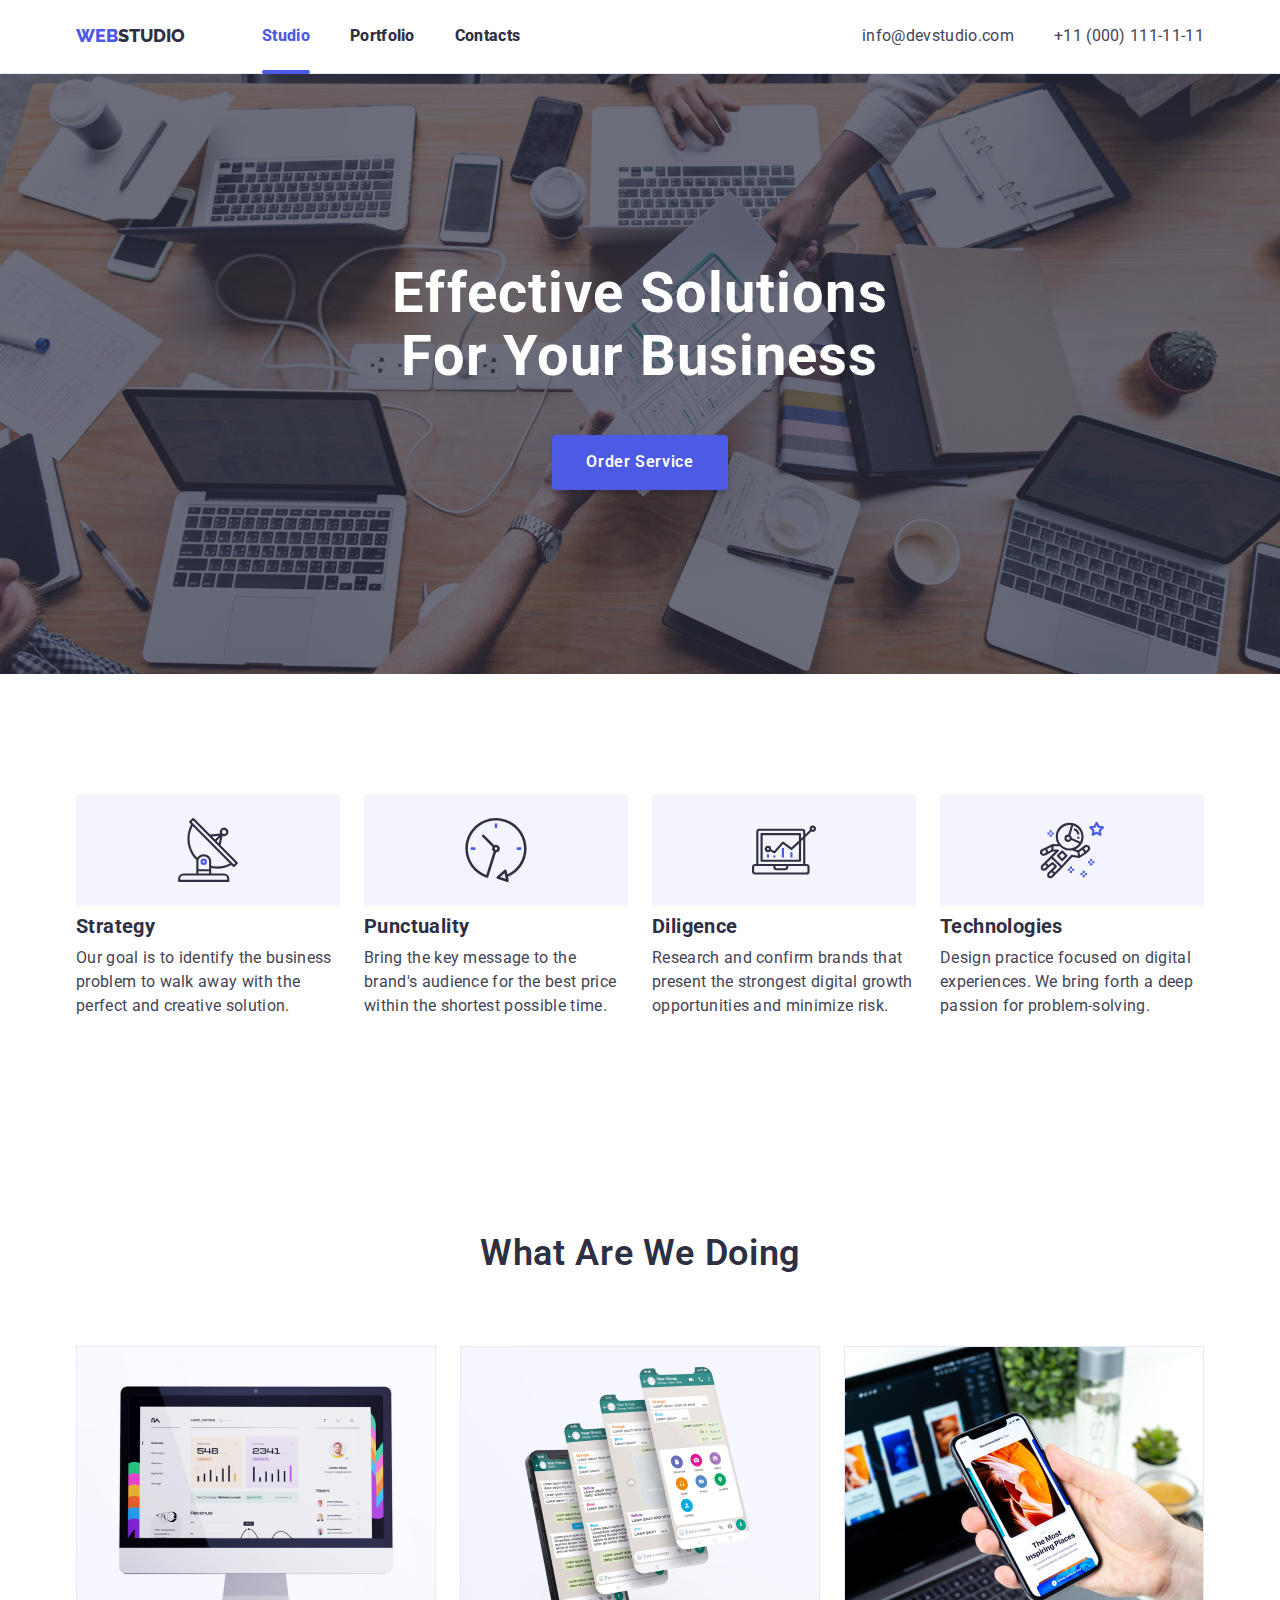
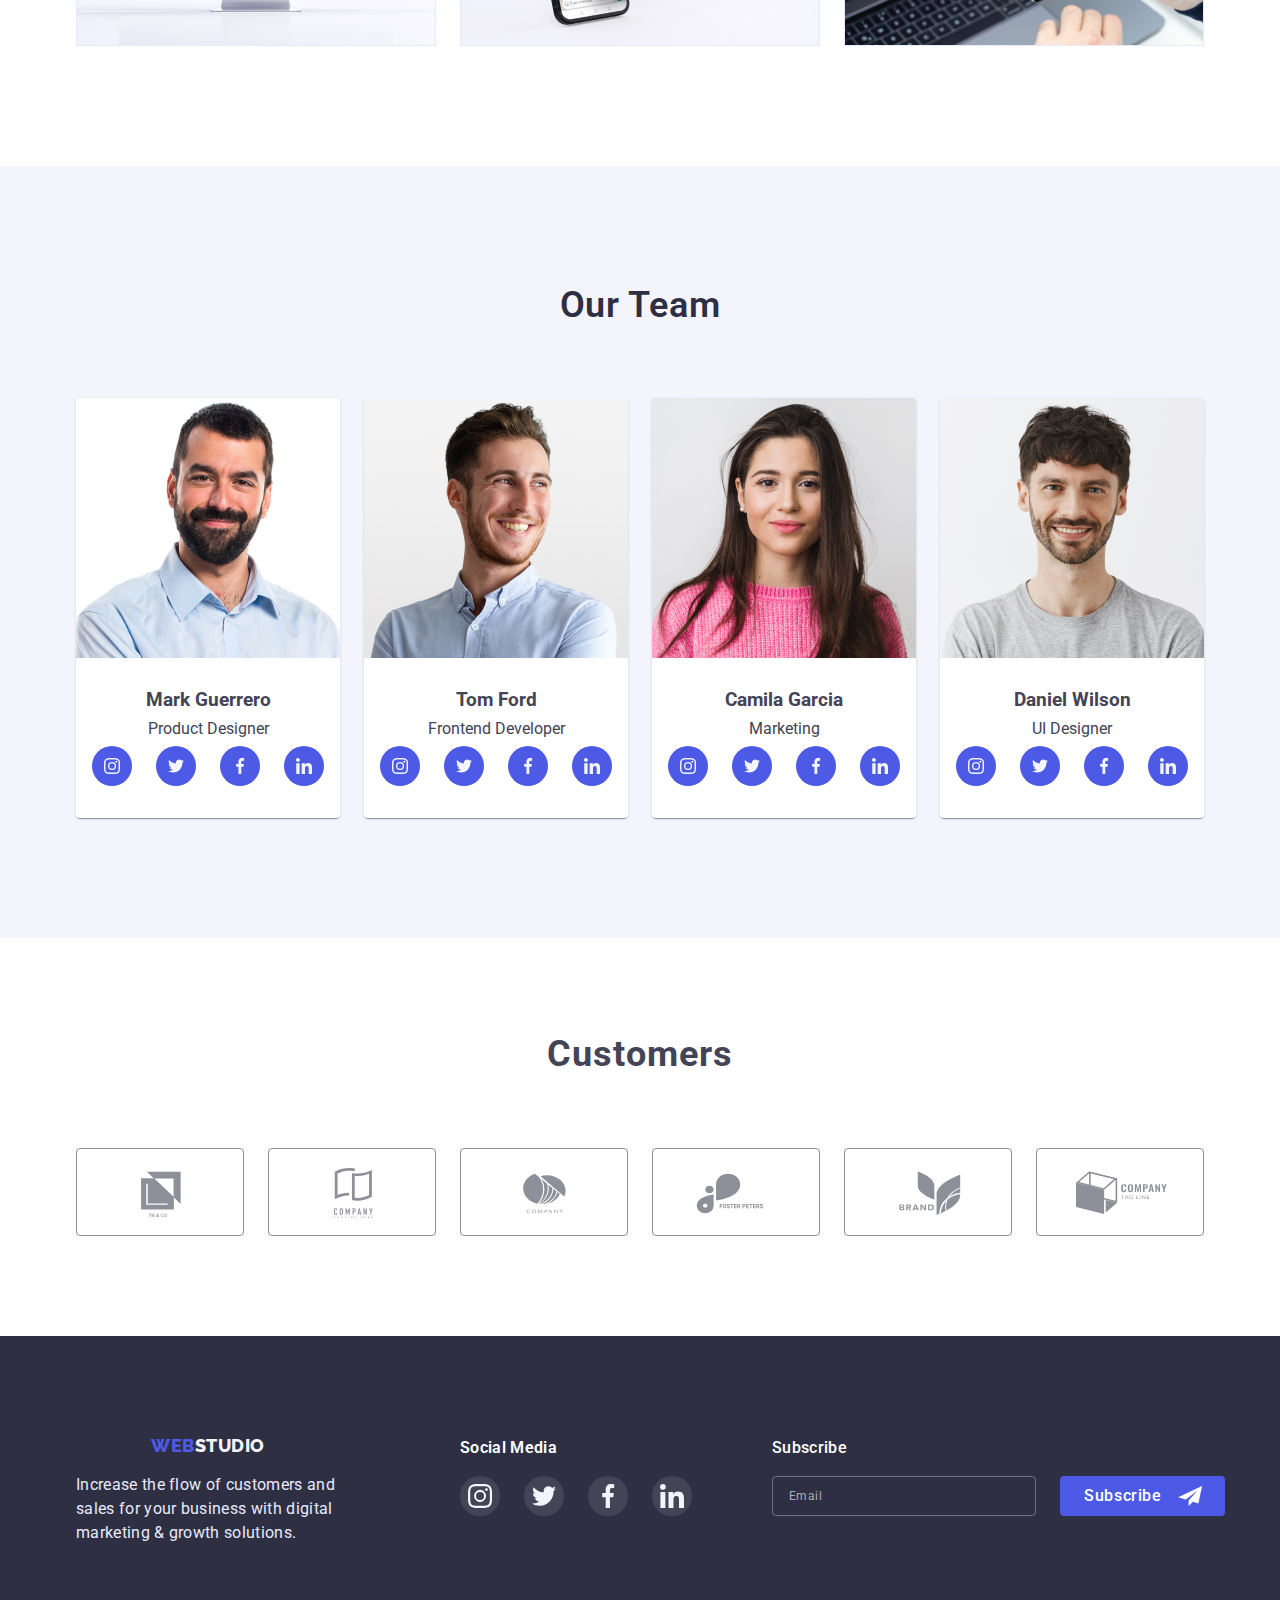
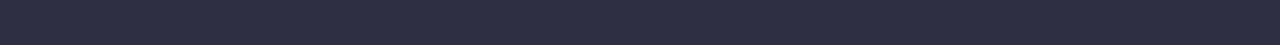
==== commit 3148ed63: "responsive images done" ====
--- a/index.html
+++ b/index.html
@@ -25,7 +25,7 @@
             <div class="header-block">
                 <nav>
                 <a href="./index.html" class="logo">Web<span class="logo-studio">Studio</span></a>
-                
+
                     <ul class="nav-list">
                         <li class="nav-member"><a href ="./index.html" class="nav-link-current">Studio</a></li>
                         <li class="nav-member"><a href ="./portfolio.html" class="nav-link">Portfolio</a></li>
@@ -200,9 +200,15 @@
         <div class="container">
             <h2 class="activities-title"> What are we doing</h2>
             <ul class="activities-list">
-                <li class="activities-member"><img src = "./images/Image1.jpg" alt ="img1" width="360"></li>
-                <li class="activities-member"><img src = "./images/Image2.jpg" alt ="img2" width="360"></li>
-                <li class="activities-member"><img src = "./images/Image3.jpg" alt ="img3" width="360"></li>
+                <li class="activities-member"><img src = "./images/Image1.jpg" alt ="img1" 
+                srcset="./images/Image1.jpg 1x, ./images/Image1-2x.jpg 2x"
+                width="360"></li>
+                <li class="activities-member"><img src = "./images/Image2.jpg" alt ="img2"
+                srcset="./images/Image2.jpg 1x, ./images/Image2-2x.jpg 2x"
+                width="360"></li>
+                <li class="activities-member"><img src = "./images/Image3.jpg" alt ="img3" 
+               srcset="./images/Image3.jpg 1x, ./images/Image3-2x.jpg 2x"
+                width="360"></li>
             </ul>
         </div>
     </section>  
@@ -214,7 +220,9 @@
                 <li class="teamcards-member">
                 <article class="teamcard">
                 <div class="teamcard-img">
-                <img src = "./images/img1.jpg" alt ="Product Designer" width="264">
+                <img src = "./images/img1.jpg" alt ="Product Designer" 
+                srcset="./images/img1.jpg 1x, ./images/img1-2x.jpg 2x" 
+                width="264">
                 </div>
                 <div class="teamcard-content"> 
                 <h3>Mark Guerrero</h3> <p>Product Designer</p>
@@ -244,7 +252,9 @@
                 <li class="teamcards-member">
                 <article class="teamcard">
                 <div class="teamcard-img">
-                <img src = "./images/img4.jpg" alt ="Frontend Developer" width="264">
+                <img src = "./images/img4.jpg" alt ="Frontend Developer" 
+                srcset="./images/img4.jpg 1x, ./images/img4-2x.jpg 2x" 
+                width="264">
                 </div> 
                 <div class="teamcard-content">
                 <h3>Tom Ford</h3> <p>Frontend Developer</p>
@@ -274,7 +284,9 @@
                 <li class="teamcards-member">
                 <article class="teamcard">
                 <div class="teamcard-img">       
-                <img src = "./images/img2.jpg" alt ="Marketing" width="264">
+                <img src = "./images/img2.jpg" alt ="Marketing" 
+                srcset="./images/img2.jpg 1x, ./images/img2-2x.jpg 2x" 
+                width="264">
                 </div> 
                 <div class="teamcard-content"> 
                 <h3>Camila Garcia</h3> <p>Marketing</p>
@@ -304,7 +316,9 @@
                 <li class="teamcards-member">
                 <article class="teamcard">
                 <div class="teamcard-img">
-                <img src = "./images/img3.jpg" alt ="UI Designer" width="264">
+                <img src = "./images/img3.jpg" alt ="UI Designer" 
+                srcset="./images/img3.jpg 1x, ./images/img3-2x.jpg 2x" 
+                width="264">
                 </div> 
                 <div class="teamcard-content">
                 <h3>Daniel Wilson</h3> <p>UI Designer</p>
@@ -432,7 +446,7 @@
             </div>
         </div>
     </footer>
-   <script src="./js/menu.js"></script>
+    <script src="./js/menu.js"></script>
     <script src="./js/modal.js"></script>
     <script src="https://unpkg.com/aos@2.3.1/dist/aos.js"></script>
     <script>
--- a/css/styles.css
+++ b/css/styles.css
@@ -40,12 +40,15 @@
     margin: 0;
     padding: 0;
 }
-/* pages background color */
+/* body styles */
 .body{
    background-color: var(--standard-white-color);
    color: var(--text-color);
    font-family: Roboto, Raleway, sans-serif;
    
+}
+.no-scroll{
+    overflow: hidden;
 }
 /*container*/
 .container-header{
@@ -71,6 +74,7 @@
     padding-top: 24px;
     padding-bottom: 24px;
     box-shadow: 0px 2px 1px rgb(46 47 66 / 8%), 0px 1px 1px rgb(46 47 66 / 16%), 0px 1px 6px rgb(46 47 66 / 8%);
+    
 }
 .header-block{
     display: flex;
@@ -169,6 +173,10 @@
     pointer-events: none;
     visibility: hidden;
 }
+.mob-menu.is-hidden .container-menu{
+    transform: translate(-50%, -50%) scale(0.1);
+
+}
 .menu-open-icon{
     stroke: #000000;
 }
@@ -177,7 +185,7 @@
     top: 0; 
     background-color: var(--standard-white-color);
     transition: translate var(--animation-duration) var(--animation-timing-function), opacity var(--animation-duration) var(--animation-timing-function), visibility var(--animation-duration) var(--animation-timing-function);
-
+    z-index: 1;
     
 }
 .container-menu{
@@ -188,6 +196,7 @@
     flex-direction: column;
     justify-content: space-between;
     overflow: auto;
+    transition: transform var(--animation-duration) var(--animation-timing-function), opacity var(--animation-duration) var(--animation-timing-function);
 }
 .menu-close{
     position: absolute;    
@@ -423,13 +432,22 @@
     padding-bottom: 112px;
     background-image: linear-gradient(
         rgba(46, 47, 66, 0.7),
-        rgba(46, 47, 66, 0.7)), url(../images/Bgimage.jpg);
-    max-width: 428px;
+        rgba(46, 47, 66, 0.7)), url(../images/Bgimage-mob.jpg);
+    max-width: 100vw;
     max-height: 432px;
     background-size: cover;
     background-position: center;
     background-repeat: no-repeat;
 }
+@media (min-device-pixel-ratio: 2),
+  (min-resolution: 192dpi),
+  (min-resolution: 2dppx) {
+    .banner{
+        background-image: linear-gradient(
+        rgba(46, 47, 66, 0.7),
+        rgba(46, 47, 66, 0.7)), url(../images/Bgimage-mob2x.jpg);
+    }
+  }
 .banner-logo{
     font-weight: 700;
     font-size: 36px;
@@ -693,7 +711,7 @@
 /*important-points index.html*/
 .important-points-section{
     padding-top: 96px;
-
+    padding-bottom: 96px;
 }
 .important-points{
     display: flex;
@@ -709,10 +727,7 @@
 .important-points li:not(:first-child){
     margin-top: 72px;
 }
-.important-points li{
-    margin-left: 16px;
-    margin-right: 16px;
-}
+
 .important-points-card-icon{
     display: none;
     width: 264px;
@@ -742,6 +757,7 @@
     line-height: 1.5;
     letter-spacing: 0.02em;
     color: var(--text-color);
+    text-align: initial;
 }
 /*activities index.html*/
 .activities{
@@ -908,10 +924,12 @@
     clip: rect(0 0 0 0);
     overflow: hidden;
 }
-.button-list{
-    display: flex;
-    margin-bottom: 72px;
-    justify-content: center ;
+.button-list {
+    display: flex;
+    margin-bottom: 48px;
+}
+.button-hidden{
+display: none;
 }
 .button-list-member{
 list-style-type: none;
@@ -943,20 +961,23 @@
     margin: 0;
     list-style: none;
     flex-wrap: wrap;
-    
-}
-
-.image-list > .image-list-member:nth-last-child(-n+6){
+    gap: 48px;
+    justify-content: center;
+}
+
+/* .image-list > .image-list-member:nth-last-child(-n+6){
     margin-top: 48px;
 
-}
+} */
 .image-list-member{
     list-style-type: none;
     flex-basis: 360px;
 }
-.image-list-member:not(:nth-child(3n+1)){
+
+
+/* .image-list-member:not(:nth-child(3n+1)){
     margin-left: 24px;
-}
+} */
 .image-card-content{
     display: flex;
     flex-direction: column;
--- a/css/mobile.css
+++ b/css/mobile.css
@@ -0,0 +1,52 @@
+@viewport { 
+   width: device-width;
+}
+:root{
+   --standard-white-color: #ffffff;
+   --text-color: #434455;
+   --title-text-color: #2E2F42;
+   --subtle-dark-color: #8E8F99;
+   --active-color: #4D5AE5;
+   --accent-color: #E7E9FC;
+   --light-white-color: #F4F4FD;
+   --second-active-color: #404BBF;
+   --card-set-gap: 20px;
+   --card-shadow: 0px 2px 1px -1px rgba(0, 0, 0, 0.2),
+   0px 1px 1px 0px rgba(0, 0, 0, 0.14), 0px 1px 3px 0px rgba(0, 0, 0, 0.12);
+   --backdrop-color: rgba(46, 47, 66, 0.4);
+   --modal-color:  #FCFCFC;
+   --modal-shadow: 0px 1px 1px rgba(0, 0, 0, 0.14), 0px 1px 3px rgba(0, 0, 0, 0.12), 0px 2px 1px rgba(0, 0, 0, 0.2);
+   --animation-duration: 250ms;
+   --animation-timing-function: cubic-bezier(0.4, 0, 0.2, 1) ;
+   }
+@media screen and (min-width: 480px) and (max-width: 767px) {
+   .body{
+      max-width: 428px;
+   }
+   .container-header{
+      max-width: 428px;
+   }
+   .container{
+      max-width: 428px;
+   }
+   .banner{
+      max-width: 428px;
+   }
+   .container-footer{
+      max-width: 428px;
+   }
+   .logo.tablet{
+      display: none;
+   }
+   .header{
+      max-width: 428px;
+   }
+}
+@media screen and (max-width: 767px){
+   .button-list{
+      flex-wrap: wrap;
+   }
+   .button-list-member:nth-child(-n+3){
+      margin-bottom: 16px;
+   }
+}--- a/css/tablet.css
+++ b/css/tablet.css
@@ -0,0 +1,186 @@
+@viewport { 
+    width: device-width;
+}
+:root{
+    --standard-white-color: #ffffff;
+    --text-color: #434455;
+    --title-text-color: #2E2F42;
+    --subtle-dark-color: #8E8F99;
+    --active-color: #4D5AE5;
+    --accent-color: #E7E9FC;
+    --light-white-color: #F4F4FD;
+    --second-active-color: #404BBF;
+    --card-set-gap: 20px;
+    --card-shadow: 0px 2px 1px -1px rgba(0, 0, 0, 0.2),
+    0px 1px 1px 0px rgba(0, 0, 0, 0.14), 0px 1px 3px 0px rgba(0, 0, 0, 0.12);
+    --backdrop-color: rgba(46, 47, 66, 0.4);
+    --modal-color:  #FCFCFC;
+    --modal-shadow: 0px 1px 1px rgba(0, 0, 0, 0.14), 0px 1px 3px rgba(0, 0, 0, 0.12), 0px 2px 1px rgba(0, 0, 0, 0.2);
+    --animation-duration: 250ms;
+    --animation-timing-function: cubic-bezier(0.4, 0, 0.2, 1) ;
+    }
+@media  screen and (min-width: 768px) and (max-width:1199px){
+    body{
+        width: 768px;
+    }
+    .container{
+        width: 768px;
+    }
+    
+    .container-header{
+        width: 768px;
+        position: relative;
+    }
+    .container-footer{
+        width: 768px;
+        justify-content: initial;
+    }
+    .header{
+        padding-bottom: 21px;
+    }
+    .logo{
+        display: initial;
+    }
+    nav{
+        display: initial;
+    }
+    .nav-list, .contacts{
+        display: initial;
+    }
+    .nav-link{
+        font-weight: 500;
+    }
+    .nav-link-current::after{
+        margin-top: 22px;
+    }
+    .contacts li:not(:last-child){
+        margin-right: 0;
+    }
+    .contacts{
+        position: absolute;
+        top: 0px;
+        right: 16px;
+    }
+    .contacts-link{
+        font-size: 12px;
+    }
+    .menu-open{
+        display: none;
+    }
+    .mob-menu{
+        display: none;
+    }
+    .banner{
+        max-width: 768px;
+        max-height: 436px;
+        background-image: linear-gradient(
+        rgba(46, 47, 66, 0.7),
+        rgba(46, 47, 66, 0.7)), url(../images/Bgimage-tab.jpg);
+    }
+    @media (min-device-pixel-ratio: 2),
+  (min-resolution: 192dpi),
+  (min-resolution: 2dppx) {
+    .banner{
+        background-image: linear-gradient(
+        rgba(46, 47, 66, 0.7),
+        rgba(46, 47, 66, 0.7)), url(../images/Bgimage-tab2x.jpg);
+    }
+  }
+    .banner{
+        padding-bottom: 108px;
+    }
+    .banner-logo{
+    font-weight: 700;
+    font-size: 56px;
+    line-height: 1.07;
+    text-align: center;
+    letter-spacing: 0.02em;
+    margin-bottom: 40px;
+    }
+    .important-points-section{
+        padding-bottom: 96px;
+    }
+    .important-points{
+        display: flex;
+        flex-wrap: wrap;
+        gap: 24px;
+    }
+    .important-points li{
+        width: calc((100% - 24px) / 2);
+        margin: 0;
+        margin-top: 72px;
+    }
+    .teamcards{
+        padding-bottom: 105px;
+    }
+    .teamcards-list{
+        gap: 24px;
+        padding-bottom: 0;
+    }
+    .teamcards-list > .teamcards-member{
+       margin: 0;
+    }
+    .teamcards-member{
+        width:  calc((100% - 24px) / 2);
+    }
+    .customer-services-list{
+        gap: 24px;
+    }
+    .footer-content{
+        margin-left: 108px;
+    }
+    .footer-logo{
+        text-align: initial;
+    }
+    .footer-socials{
+        margin: 0;
+        margin-left: 24px;
+    }
+    .footer-form-content{
+        text-align: initial;
+        margin-left: 108px;
+    }
+    .input-and-button{
+        display: flex;
+        align-items: center;
+    }
+    .footer-input{
+        width: 264px;
+    }
+    .footer-button{
+        margin: 0;
+        margin-left: 24px;
+    }
+    .button-list{
+        margin-bottom: 64px;
+        justify-content: center;
+    }
+    .image-list{
+        justify-content: initial;
+        gap: 0;
+    }
+    .image-list-member{
+        flex-basis: 356px;
+    }
+    .image{
+        width: 356px;
+    }
+    .image img{
+        width: 356px !important;  
+        /* Так, я знаю, це негарно так робити, але я писав це о 2-й годині ночі, 
+        за день до того, як я оптимізував картинки.
+         Мені потрібно було швидке рішення */
+    }
+    .image-card{
+        width: 356px;
+    }
+    .image-card-content{
+        width: 356px;
+    }
+    .image-list-member:not(:nth-child(2n+1)){
+        margin-left: 24px;
+    }
+    .image-list-member:not(:last-child){
+        margin-bottom: 72px;
+    }
+}--- a/css/desktop.css
+++ b/css/desktop.css
@@ -0,0 +1,234 @@
+@viewport { 
+    width: device-width;
+}
+:root{
+    --standard-white-color: #ffffff;
+    --text-color: #434455;
+    --title-text-color: #2E2F42;
+    --subtle-dark-color: #8E8F99;
+    --active-color: #4D5AE5;
+    --accent-color: #E7E9FC;
+    --light-white-color: #F4F4FD;
+    --second-active-color: #404BBF;
+    --card-set-gap: 20px;
+    --card-shadow: 0px 2px 1px -1px rgba(0, 0, 0, 0.2),
+    0px 1px 1px 0px rgba(0, 0, 0, 0.14), 0px 1px 3px 0px rgba(0, 0, 0, 0.12);
+    --backdrop-color: rgba(46, 47, 66, 0.4);
+    --modal-color:  #FCFCFC;
+    --modal-shadow: 0px 1px 1px rgba(0, 0, 0, 0.14), 0px 1px 3px rgba(0, 0, 0, 0.12), 0px 2px 1px rgba(0, 0, 0, 0.2);
+    --animation-duration: 250ms;
+    --animation-timing-function: cubic-bezier(0.4, 0, 0.2, 1) ;
+    }
+@media screen and (min-width: 1200px) {
+    .container-header{
+        width: 1158px;
+        margin: 0 auto;
+        padding-left: 15px;
+        padding-right: 15px;
+    }
+    .container{
+        width: 1158px;
+        margin-left: auto;
+        margin-right: auto;
+        padding-right: 15px;
+        padding-left: 15px;
+    }
+    
+
+    .container-footer{
+        width: 1158px;
+        margin-left: auto;
+        margin-right: auto;
+        padding-right: 15px;
+        padding-left: 15px;
+        display: flex;
+    }
+    .header{
+        padding-bottom: 25px;
+    }
+    .header-block{
+        display: flex;
+        justify-content: space-between;
+        align-items: center;
+    }
+    nav{
+        display: flex;
+    }
+    .nav-list,
+     .contacts,
+      .logo{
+        display: flex;
+        align-items: center;
+    }
+    .nav-member{
+        list-style-type: none;  
+        display: inline-block;  
+        
+    }
+    .nav-list{
+        margin-left: 77px;
+        
+    }
+    .nav-list li:not(:last-child){
+        margin-right: 40px;
+    }
+    .contacts{
+       display: flex;
+       list-style: none;
+       padding-left: 0;
+      
+    }
+    .contacts-member{
+        list-style-type: none;
+    }
+    .contacts li:not(:last-child){
+      margin-right: 40px;
+    }
+    .contacts-link{
+        font-size: 16px;
+       
+    }
+    .menu-open{
+        display: none;
+    }
+    .mob-menu{
+        display: none;
+    }
+    .banner{
+        padding-bottom: 188px;  
+        padding-top: 188px;
+        max-width: 1600px;
+        max-height: 600px;
+        margin-left: auto;
+        margin-right: auto;
+        background-image: linear-gradient(
+        rgba(46, 47, 66, 0.7),
+        rgba(46, 47, 66, 0.7)), url(../images/Bgimage.jpg);
+    }
+    @media (min-device-pixel-ratio: 2),
+  (min-resolution: 192dpi),
+  (min-resolution: 2dppx) {
+    .banner{
+        background-image: linear-gradient(
+        rgba(46, 47, 66, 0.7),
+        rgba(46, 47, 66, 0.7)), url(../images/Bgimage2x.jpg);
+    }
+  }
+    .banner-logo{
+        font-size: 56px;
+        margin-bottom: 48px;
+    }
+    .button{
+        font-weight: 600;
+        line-height: 1.18;
+    }
+    .important-points-section{
+        padding-top: 120px;
+    
+    }
+    .important-points{
+        display:flex;
+        flex-wrap: nowrap;
+        text-align: initial;   
+    }
+    
+    .important-points-member{
+        list-style-type: none;
+        width: 264px;
+    }
+    .important-points li:not(:last-child){
+        margin-right: 24px;
+    }
+    .important-points-card-icon{
+        display: flex;
+        width: 264px;
+        height: 112px;
+        background-color: var(--light-white-color);
+        margin-bottom: 8px;
+        border-radius: 4px;
+        display: flex;
+        align-items: center;
+        justify-content: center;
+    }
+    .important-points li:not(:first-child){
+        margin-top: 0;
+    }
+    .important-points-title{
+        font-weight: 500;
+        font-size: 20px;
+        line-height: 1.2;
+    }
+    .important-points-description{
+        font-weight: 400;
+    }
+    .activities{
+        display: flex;
+    }
+    .teamcards{
+        padding-top: 120px;
+        padding-bottom: 120px;
+    }
+
+    .teamcards-list{
+        display: flex;
+        margin: 0;
+        list-style: none;
+        flex-wrap: nowrap;
+        justify-content: initial;   
+        padding-bottom: 0;
+    }
+    .teamcards-list > .teamcards-member{
+        margin: 0;
+    }
+    .teamcards-list > .teamcards-member:not(:first-child) {
+        margin-left: 24px;
+    }
+    .customer-services-list{
+        gap: 24px;
+        flex-wrap: initial;
+        justify-content: initial;
+    }
+    .container-footer{
+        flex-wrap: initial;
+        justify-content: initial;
+    }
+    .footer-socials{
+        text-align: initial;
+        margin-top: 0;
+        margin-left: 120px;
+        margin-right: 80px;
+    }
+    .footer-form-content{
+        margin: 0;
+        text-align: initial;
+    }
+    .input-and-button{
+        display: flex;
+        width: 453px;
+        gap: 24px;
+    }
+    .footer-button{
+        margin-top: 0;
+    }
+    .footer-input{
+        width: 264px;
+    }
+    .image-list{
+        gap: 0;
+        justify-content: initial;
+    }
+    .button-list{
+        justify-content: center;
+        margin-bottom: 72px;
+    }
+    .image-list-member{
+        margin-top: 0;
+    }
+    .image-list > .image-list-member:nth-last-child(-n+6){
+        margin-top: 48px;
+    
+    }
+    .image-list-member:not(:nth-child(3n+1)) {
+        margin-left: 24px;
+}
+}